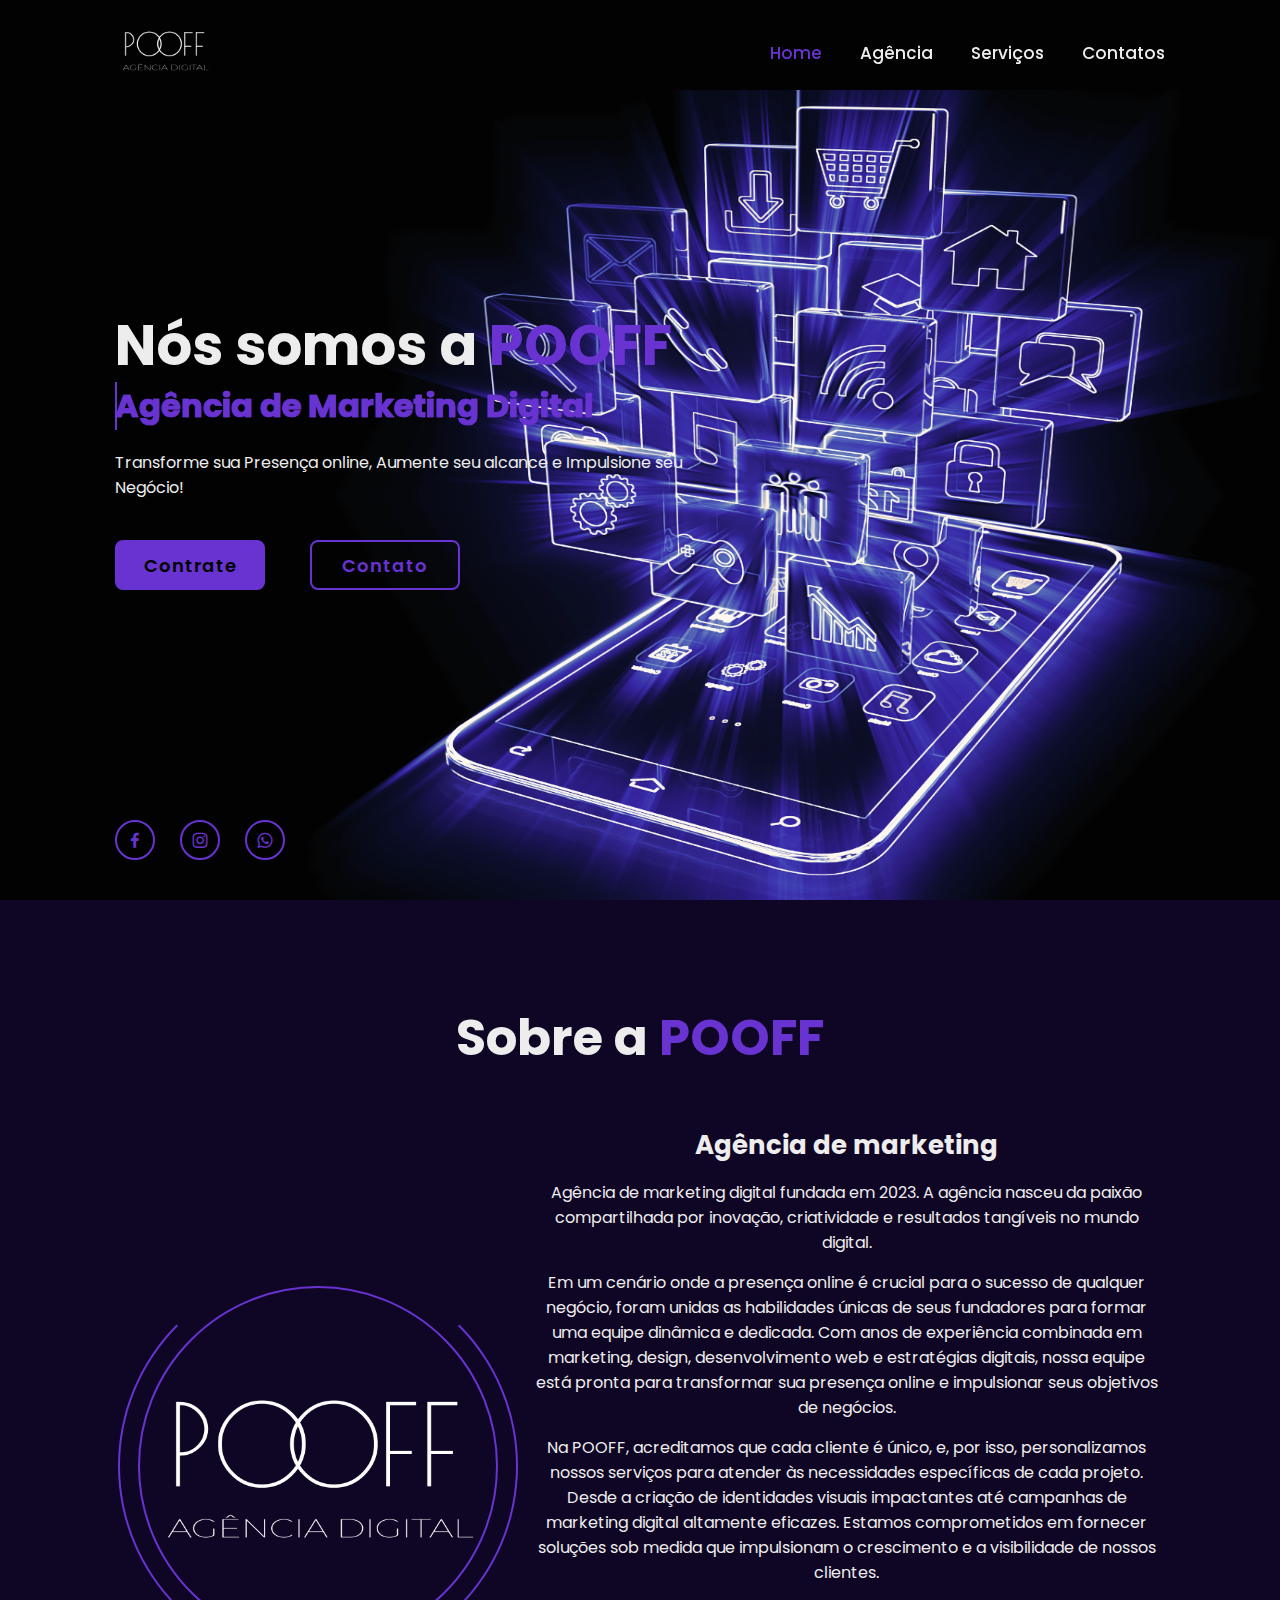
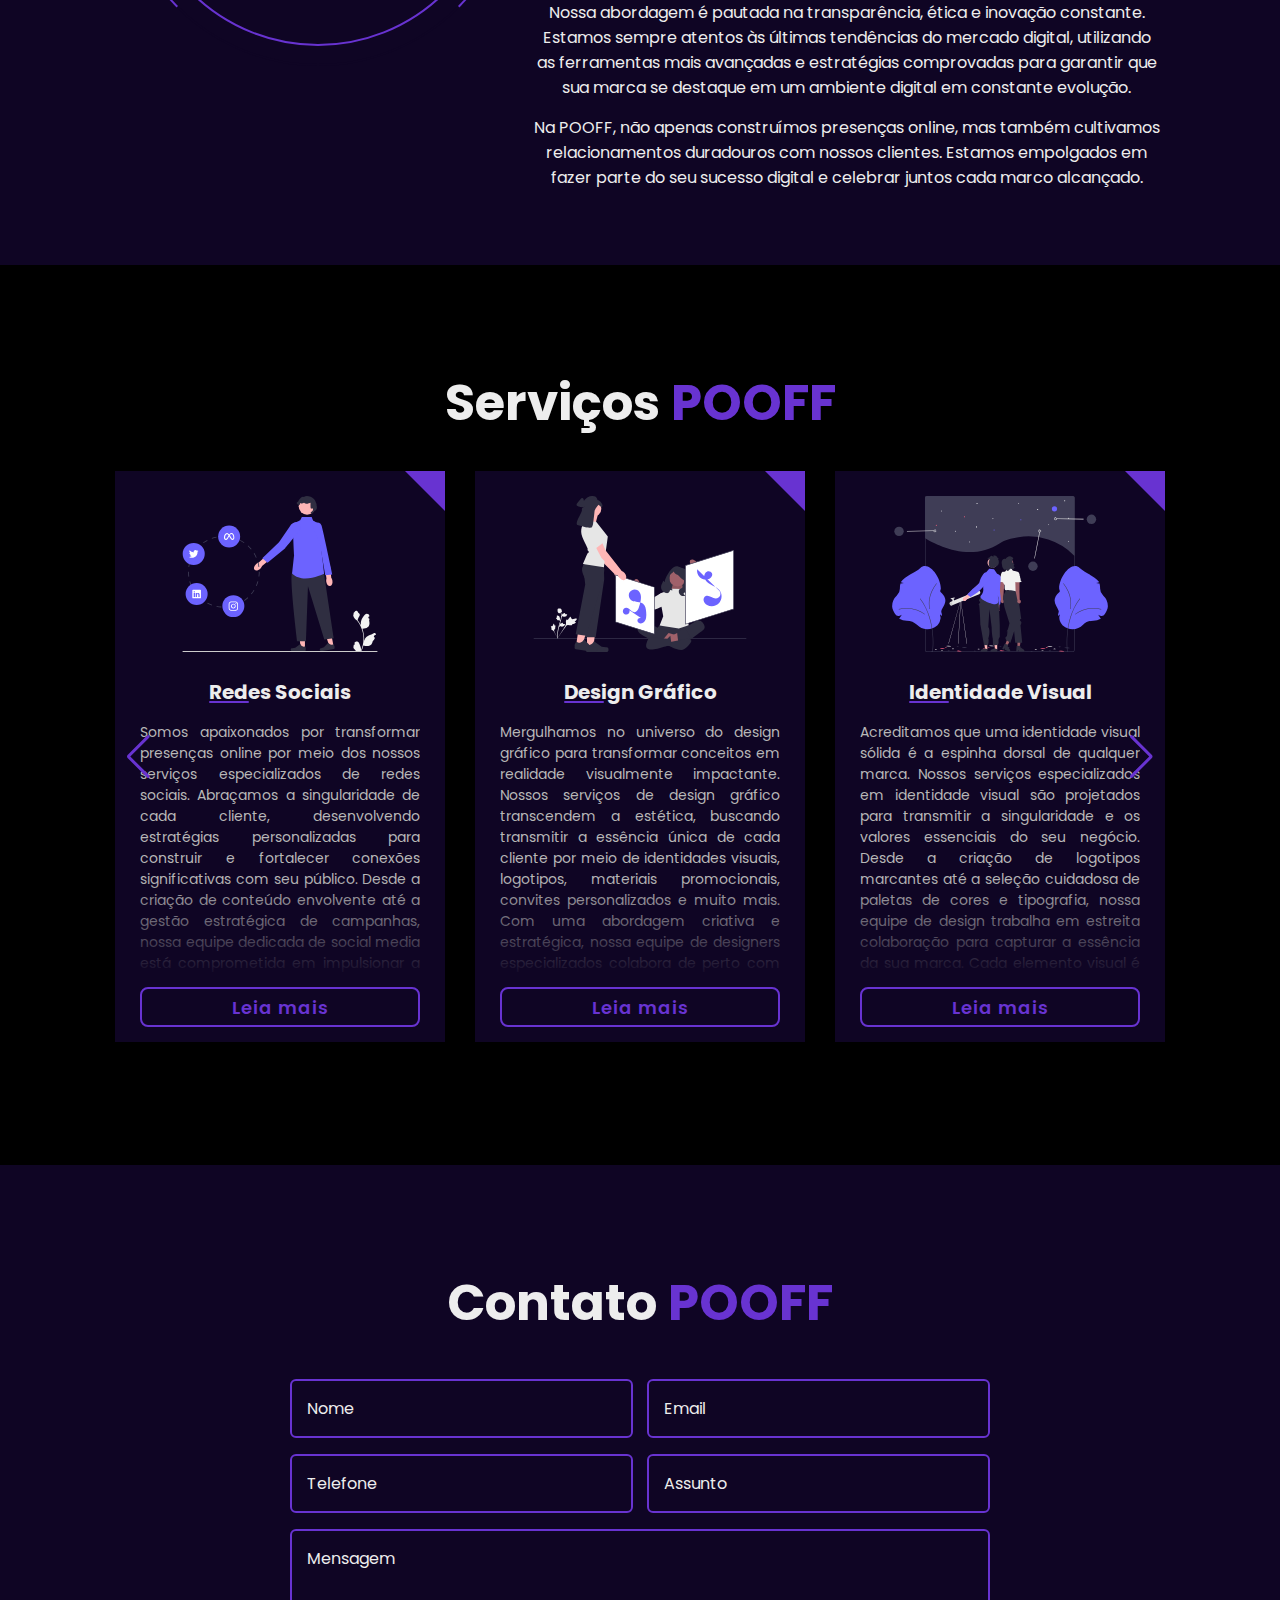
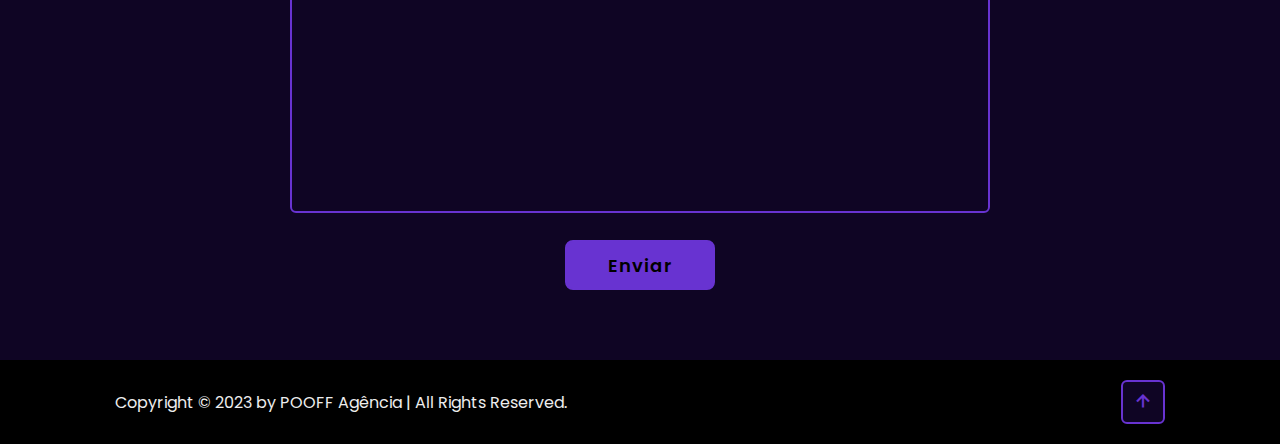
==== index.html @ 5b89021d "alteração do layout da section agencia" ====
<!DOCTYPE html>
<html lang="en">

<head>
    <meta charset="UTF-8">
    <meta name="viewport" content="width=device-width, initial-scale=1.0">
    <meta name="description" content="Agência de Marketing Digital">
    <meta name="keywords"
        content="Marketing, Rede social, Redes sociais, Tráfego pago, Agência, Agência de marketing, Agência de marketing digital, POOFF, POF, Design Gráfico, Identidade Visual, Criação de sites, Sites, Websites, Edição de Vídeos, Cartão de visitas, Convites virtuais">
    <meta name="author" content="Filipe Teodoro">
    <link href="https://agenciapooff.com" rel="canonical">
    <title>POOFF Agência de Marketing Digital</title>

    <!--CSS STYLE-->
    <link rel="stylesheet" href="./css/style.css">
    <link rel="stylesheet" href="./css/card.css">

    <!--ICONS-->
    <link href='https://unpkg.com/boxicons@2.1.4/css/boxicons.min.css' rel='stylesheet'>

    <!--SWIPER CSS-->
    <link rel="stylesheet" href="./css/swiper-bundle.min.css">

</head>

<body>
    <header class="header">
        <a href="#home" class="container-logo">
            <img src="./img/Logo_BRANCA.png" alt="Logo da POOOF" class="logo">
        </a>

        <div class="bx bx-menu" id="menu-icon"></div>

        <nav class="navbar">
            <a href="#home" class="active">Home</a>
            <a href="#agencia">Agência</a>
            <a href="#servicos">Serviços</a>
            <a href="#contato">Contatos</a>
        </nav>
    </header>
    <main>
        <section class="home" id="home">
            <div class="home-image">
                <img src="./img/banner6 (2).png" alt="Tecnologia e globalização">
            </div>

            <div class="home-content">
                <h1>Nós somos a <span>POOFF</span></h1>
                <div class="text-animate">
                    <h3>Agência de Marketing Digital</h3>
                </div>
                <p>
                    Transforme sua Presença online, Aumente seu alcance e Impulsione seu Negócio!
                </p>

                <div class="btn-box">
                    <a href="#servicos" class="btn">Contrate</a>
                    <a href="#contato" class="btn">Contato</a>
                </div>
            </div>

            <div class="home-sci">
                <a href="https://www.facebook.com/pooffagencia/" target="_blank"><i class='bx bxl-facebook'></i></a>
                <a href="https://www.instagram.com/pooffagencia" target="_blank"><i class='bx bxl-instagram'></i></a>
                <a href="https://wa.me/5521993068832" target="_blank"><i class='bx bxl-whatsapp'></i></a>
            </div>

            <div class="home-imgHover home-img"></div>
        </section>

        <section class="about" id="agencia">
            <h2 class="heading">Sobre a <span>POOFF</span></h2>

            <div style="display:flex;justify-content:space-evenly;align-items:center;flex-wrap: wrap;gap: 1rem;">
                <div>
                    <div class="about-img" style="width: 40rem; height: 40rem;">
                        <img src="./img/Logo_BRANCA.png" alt="Agência POOFF">
                        <span class="circle-spin"></span>
                    </div>
                </div>

                <div class="about-content">
                    <h3>Agência de marketing</h3>
                    <p>
                        Agência de marketing digital fundada em 2023. A agência nasceu da paixão compartilhada por
                        inovação,
                        criatividade e resultados tangíveis no mundo digital.
                    </p>
                    <p>
                        Em um cenário onde a presença online é crucial para o sucesso de qualquer negócio, foram unidas
                        as
                        habilidades únicas de seus fundadores para formar uma equipe dinâmica e dedicada. Com anos de
                        experiência combinada em marketing, design, desenvolvimento web e estratégias digitais, nossa
                        equipe
                        está pronta para transformar sua presença online e impulsionar seus objetivos de negócios.
                    </p>
                    <p>
                        Na POOFF, acreditamos que cada cliente é único, e, por isso, personalizamos nossos serviços para
                        atender às necessidades específicas de cada projeto. Desde a criação de identidades visuais
                        impactantes até campanhas de marketing digital altamente eficazes. Estamos comprometidos em
                        fornecer
                        soluções sob medida que impulsionam o crescimento e a visibilidade de nossos clientes.
                    </p>
                    <p>Nossa abordagem é pautada na transparência, ética e inovação constante. Estamos sempre atentos às
                        últimas tendências do mercado digital, utilizando as ferramentas mais avançadas e estratégias
                        comprovadas para garantir que sua marca se destaque em um ambiente digital em constante
                        evolução.
                    </p>
                    <p>
                        Na POOFF, não apenas construímos presenças online, mas também cultivamos relacionamentos
                        duradouros
                        com nossos clientes. Estamos empolgados em fazer parte do seu sucesso digital e celebrar juntos
                        cada
                        marco alcançado.
                    </p>

                    <!-- <div class="btn-box btns">
                    <a href="#" class="btn">Leia mais</a>
                </div> -->
                </div>
            </div>

        </section>

        <section class="services" id="servicos">
            <h2 class="heading">Serviços <span>POOFF</span></h2>

            <div class="content-slider">
                <div class="swiper">
                    <div class="swiper-wrapper">
                        <div class="swiper-slide">
                            <div class="card">
                                <div class="icon-card">
                                    <img src="./img/svg/redes_sociais.svg" alt="Redes Sociais">
                                </div>
                                <div class="content-card">
                                    <h3 class="title-card">Redes Sociais</h3>
                                    <p class="text-card">
                                        Somos apaixonados por transformar presenças online por meio dos nossos serviços
                                        especializados de redes sociais. Abraçamos a singularidade de cada cliente,
                                        desenvolvendo estratégias personalizadas para construir e fortalecer conexões
                                        significativas com seu público. Desde a criação de conteúdo envolvente até a
                                        gestão estratégica de campanhas, nossa equipe dedicada de social media está
                                        comprometida em impulsionar a visibilidade da sua marca. Nosso foco não é apenas
                                        marcar presença, mas criar experiências autênticas que ressoem com sua
                                        audiência. Ao escolher a POOFF, você terá parceiros dedicados a transformar
                                        plataformas de redes sociais em ferramentas poderosas para contar a história
                                        única da sua marca e impulsionar o engajamento online.
                                    </p>
                                </div>
                                <div class="container-button-card">
                                    <button type="button" onclick="modalOpen(this)">Leia mais</button>
                                </div>
                            </div>
                        </div>
                        <div class="swiper-slide">
                            <div class="card">
                                <div class="icon-card">
                                    <img src="./img/svg/design_grafico.svg" alt="Design Gráfico">
                                </div>
                                <div class="content-card">
                                    <h3 class="title-card">Design Gráfico</h3>
                                    <p class="text-card">
                                        Mergulhamos no universo do design gráfico para transformar
                                        conceitos em realidade visualmente impactante. Nossos serviços de design gráfico
                                        transcendem a estética, buscando transmitir a essência única de cada cliente por
                                        meio de identidades visuais, logotipos, materiais promocionais, convites
                                        personalizados e muito mais. Com uma abordagem criativa e estratégica, nossa
                                        equipe de designers especializados colabora de perto com os clientes, garantindo
                                        que cada projeto seja uma expressão autêntica da sua marca. Seja para criar uma
                                        nova identidade ou revitalizar a existente, na POOFF, unimos forma e função para
                                        criar designs que não apenas cativam, mas também contam uma história visual
                                        memorável. Transforme sua visão em realidade com os serviços de design gráfico
                                        da POOFF Agência.
                                    </p>
                                </div>
                                <div class="container-button-card">
                                    <button type="button" onclick="modalOpen(this)">Leia mais</button>
                                </div>
                            </div>
                        </div>
                        <div class="swiper-slide">
                            <div class="card">
                                <div class="icon-card">
                                    <img src="./img/svg/identidade_visual.svg" alt="Identidade Visual">
                                </div>
                                <div class="content-card">
                                    <h3 class="title-card">Identidade Visual</h3>
                                    <p class="text-card">
                                        Acreditamos que uma identidade visual sólida é a espinha dorsal de qualquer
                                        marca. Nossos serviços especializados em identidade visual são projetados para
                                        transmitir a singularidade e os valores essenciais do seu negócio. Desde a
                                        criação de logotipos marcantes até a seleção cuidadosa de paletas de cores e
                                        tipografia, nossa equipe de design trabalha em estreita colaboração para
                                        capturar a essência da sua marca. Cada elemento visual é estrategicamente
                                        concebido para criar uma narrativa coesa e memorável, estabelecendo uma conexão
                                        instantânea com seu público-alvo. Ao escolher a POOFF, você não apenas obtém uma
                                        identidade visual única, mas também um conjunto de elementos visuais que
                                        refletem sua história e diferenciam sua marca no mercado.
                                    </p>
                                </div>
                                <div class="container-button-card">
                                    <button type="button" onclick="modalOpen(this)">Leia mais</button>
                                </div>
                            </div>
                        </div>
                        <div class="swiper-slide">
                            <div class="card">
                                <div class="icon-card">
                                    <img src="./img/svg/trafego_pago_metricas.svg"
                                        alt="Tráfego Pago e análise de métricas">
                                </div>
                                <div class="content-card">
                                    <h3 class="title-card">Tráfego Pago</h3>
                                    <p class="text-card">
                                        Exploramos o mundo do tráfego pago e análise de métricas para impulsionar o
                                        sucesso do seu negócio digital. Com expertise em plataformas como Facebook ADS e
                                        Google ADS, nossas estratégias são desenvolvidas para atrair o público certo,
                                        aumentar a visibilidade e otimizar o retorno sobre o seu investimento.
                                        Acreditamos que além de desenvolver campanhas, é necessário ter uma boa leitura
                                        dos dados, pois eles são a bússola para o sucesso digital, por isso, oferecemos
                                        serviços detalhados de análise de métricas. Monitoramos o desempenho,
                                        identificamos oportunidades de melhoria e ajustamos estratégias. Na POOFF, não
                                        apenas conduzimos campanhas eficazes, mas também as refinamos continuamente para
                                        garantir resultados mensuráveis e impactantes. Maximize sua presença online com
                                        nossos serviços de tráfego pago e análise de métricas
                                    </p>
                                </div>
                                <div class="container-button-card">
                                    <button type="button" onclick="modalOpen(this)">Leia mais</button>
                                </div>
                            </div>
                        </div>
                        <div class="swiper-slide">
                            <div class="card">
                                <div class="icon-card">
                                    <img src="./img/svg/sites.svg" alt="Desenvolvimento e manutenção de Sites">
                                </div>
                                <div class="content-card">
                                    <h3 class="title-card">Criação de sites</h3>
                                    <p class="text-card">
                                        Dedicamos nossa habilidade ao desenvolvimento e manutenção de sites que não
                                        apenas refletem a identidade única de cada cliente, mas também oferecem
                                        experiências digitais excepcionais. Nossa abordagem inovadora e personalizada
                                        assegura que cada site seja construído com base nas necessidades específicas do
                                        negócio, combinando design intuitivo com funcionalidades de última geração. Do
                                        conceito inicial à implementação e além, nosso compromisso com a excelência é
                                        evidente em cada detalhe. Além disso, oferecemos serviços contínuos de
                                        manutenção para garantir que seu site permaneça atualizado, seguro e operando
                                        com eficiência. Na POOFF, transformamos ideias em plataformas digitais
                                        poderosas, impulsionando a presença online de nossos clientes de maneira
                                        impactante e duradoura.
                                    </p>
                                </div>
                                <div class="container-button-card">
                                    <button type="button" onclick="modalOpen(this)">Leia mais</button>
                                </div>
                            </div>
                        </div>
                        <div class="swiper-slide">
                            <div class="card">
                                <div class="icon-card">
                                    <img src="./img/svg/edicao_video.svg" alt="Edição de Vídeos">
                                </div>
                                <div class="content-card">
                                    <h3 class="title-card">Edição de Vídeos</h3>
                                    <p class="text-card">
                                        Acreditamos no poder narrativo dos vídeos para impulsionar a presença online das
                                        marcas. Nossos serviços especializados de edição de vídeos abrangem desde Reels
                                        envolventes até conteúdo dinâmico para YouTube e Shorts vibrantes. Com uma
                                        abordagem que combina criatividade e expertise técnica, nossa equipe de edição
                                        transforma ideias em vídeos cativantes que destacam a autenticidade e a mensagem
                                        única da sua marca. Desde a seleção cuidadosa de trilhas sonoras até cortes
                                        precisos, cada detalhe é refinado para criar uma experiência visual impactante.
                                        Ao escolher a POOFF, você terá parceiros dedicados a transformar sua visão em
                                        uma narrativa visual envolvente. Alcance novos públicos e conte sua história de
                                        maneira única com nossos serviços abrangentes de edição de vídeos.
                                    </p>
                                </div>
                                <div class="container-button-card">
                                    <button type="button" onclick="modalOpen(this)">Leia mais</button>
                                </div>
                            </div>
                        </div>
                        <div class="swiper-slide">
                            <div class="card">
                                <div class="icon-card">
                                    <img src="./img/svg/cartao_visitas.svg" alt="Cartão de visitas">
                                </div>
                                <div class="content-card">
                                    <h3 class="title-card">Cartão de visitas</h3>
                                    <p class="text-card">
                                        Acreditamos que o primeiro contato com sua marca deve ser memorável. Nossos
                                        serviços de design de cartões de visita, sejam eles virtuais ou destinados à
                                        impressão, são cuidadosamente elaborados para transmitir a essência única do seu
                                        negócio. Com uma abordagem que combina criatividade e profissionalismo, criamos
                                        designs que não apenas impressionam visualmente, mas também estabelecem uma
                                        conexão instantânea com seu público-alvo. Seja para um mundo digital em
                                        constante evolução ou para um aperto de mão tradicional, nossos cartões de
                                        visita são a porta de entrada para uma primeira impressão duradoura. Conte com a
                                        POOFF para garantir que sua marca se destaque desde o primeiro encontro, com
                                        cartões de visita que refletem profissionalismo, inovação e autenticidade.
                                        Transforme cada apresentação em uma oportunidade de fazer uma declaração
                                        impactante com nossos serviços de design de cartões de visita.
                                    </p>
                                </div>
                                <div class="container-button-card">
                                    <button type="button" onclick="modalOpen(this)">Leia mais</button>
                                </div>
                            </div>
                        </div>
                        <div class="swiper-slide">
                            <div class="card">
                                <div class="icon-card">
                                    <img src="./img/svg/cartao_vistas.svg" alt="Convites virtuais">
                                </div>
                                <div class="content-card">
                                    <h3 class="title-card">Convites virtuais</h3>
                                    <p class="text-card">
                                        Acreditamos que cada evento merece uma entrada única e memorável. Com nossos
                                        serviços especializados em convites virtuais, oferecemos uma abordagem inovadora
                                        e interativa para tornar seus convites verdadeiramente especiais. Seja para
                                        eventos corporativos, celebrações pessoais ou lançamentos, nossos convites
                                        virtuais são projetados para impressionar. Desde convites interativos que
                                        cativam a atenção que adicionam um toque de elegância, nossa equipe criativa
                                        trabalha para refletir a singularidade de cada ocasião. Ao escolher a POOFF,
                                        você não apenas recebe convites, mas uma experiência personalizada que deixa uma
                                        impressão duradoura.
                                    </p>
                                </div>
                                <div class="container-button-card">
                                    <button type="button" onclick="modalOpen(this)">Leia mais</button>
                                </div>
                            </div>
                        </div>
                    </div>
                    <div class="swiper-button-prev cp"></div>
                    <div class="swiper-button-next cp"></div>
                </div>
            </div>
        </section>

        <section class="contact" id="contato">
            <h2 class="heading">Contato <span>POOFF</span></h2>

            <form action="https://formsubmit.co/a9f70be4320d952bb9ba4e81ccb29368" method="POST">
                <input type="hidden" name="_next" value="https://devteodoro.github.io/POOFF/thanks.html">
                <input type="hidden" name="_captcha" value="false">

                <div class="input-box">
                    <div class="input-field">
                        <input type="text" placeholder="Nome" name="name" id="name" required />
                        <span class="focus"></span>
                    </div>
                    <div class="input-field">
                        <input type="email" placeholder="Email" name="email" id="email" required />
                        <span class="focus"></span>
                    </div>
                </div>

                <div class="input-box">
                    <div class="input-field">
                        <input type="tel" placeholder="Telefone" name="telephone" id="telephone" required />
                        <span class="focus"></span>
                    </div>
                    <div class="input-field">
                        <input type="text" placeholder="Assunto" name="subject" id="subject" required />
                        <span class="focus"></span>
                    </div>
                </div>

                <div class="textarea-field">
                    <textarea name="message" id="message" cols="30" rows="10" placeholder="Mensagem"
                        required></textarea>
                    <span class="focus"></span>
                </div>

                <div class="btn-box btns">
                    <button type="submit" class="btn">Enviar</button>
                </div>
            </form>

        </section>
    </main>
    <footer class="footer">
        <div class="footer-text">
            <p>Copyright &copy; 2023 by POOFF Agência | All Rights Reserved.</p>
        </div>

        <div class="footer-iconTop">
            <a href="#home"><i class='bx bx-up-arrow-alt'></i></a>
        </div>
    </footer>

    <dialog class="dialog_modal">
        <div class="conteiner_card_modal">
            <div class="card active" style="width: 40%;">
                <button type="button" onclick="modalClose()" class="btn_close_modal">X</button>
                <div class="icon-card">
                    <img src="#">
                </div>
                <div class="content-card">
                    <h3 class="title-card" id="modal_titel_card"></h3>
                    <p class="text-card" id="modal_text_card"></p>
                </div>
            </div>
        </div>
    </dialog>

    <script src="./js/swiper-bundle.min.js"></script>
    <!--JAVASCRIPT-->
    <script src="./js/slide.js"></script>
    <script src="./js/script.js"></script>
</body>

</html>
---- css/style.css ----
@import url('https://fonts.googleapis.com/css2?family=Inter:wght@200;300;400;500&family=Poppins:wght@100;200;300;400;500;600;800;900&display=swap');

*{
    margin:0;
    padding: 0;
    box-sizing: border-box;
    text-decoration: none;
    border: none;
    outline: none;
    scroll-behavior: smooth;
    font-family: 'Poppins', sans-serif;
}

:root{
    --black:#000;
    --white:#fff;
    --purple:#6833D1;
    --light-purple:#8C52FF;
    --dark-purple:#3D2966;
    --text-color: #ededed;
    --second-color:#0f0524;
    --banner-color:#020202;
}

html {
    font-size: 62.5%;
    overflow-x: hidden;
}

body {
    background: var(--black);
    color: var(--text-color);
}

.header {
    position: fixed;
    top:0;
    left: 0;
    width: 100%;
    padding: 0 9%;
    background: transparent;
    display: flex;
    justify-content: space-between;
    align-items: center;
    z-index: 100;
    transition: .3s;
}

.header.sticky {
    background: var(--black);
    opacity: .6;
}


.logo{
    width: 10rem;
    height: 10rem;
}

.navbar a {
    font-size: 1.7rem;
    color: var(--text-color);
    font-weight: 500;
    margin-left: 3.5rem;
    transition: 1s;
}

.navbar a:hover, 
.navbar a.active {
    color: var(--purple);
}

#menu-icon{
    font-size: 3.6rem;
    color: var(--text-color);
    cursor: pointer;
    display: none;
}

section {
    min-height: 100vh;
    padding: 10rem 9% 2rem;
}

.home {
    display: flex;
    align-items: center;
    padding: 0 9%;
    background-color: var(--banner-color);
    /* background: url('../img/banner6.png') no-repeat;
    background-size: cover;
    background-position: right; */
}

.home-image {
    position: absolute;
    top:10%;
    right: 0;
    width: 100rem;
    height: 100vh;
    opacity: 1;
    transition: opacity .5s linear;
}

.home-image img {
    width: 100%;
    height: 90%;
}

.home-content {
    max-width: 60rem;
    z-index: 99;
}

.home-content h1 {
    font-size: 5.6rem;
    font-weight: 700;
    line-height: 1.3;
}

.home-content h1 span {
    color: var(--purple);
}

.home-content .text-animate{
    position: relative;
    width: 50rem;
}

.home-content .text-animate h3{
    font-size: 3.2rem;
    font-weight: 700;
    color: transparent;
    -webkit-text-stroke: .7px var(--purple);
    background-image: linear-gradient(var(--purple), var(--purple));
    background-repeat: no-repeat;
    -webkit-background-clip: text;
     background-clip: text; 
    background-position: 0 0;
    animation: homeBgText 6s linear infinite;
    animation-delay: 1s;
    animation-fill-mode: forwards;
    -webkit-animation-fill-mode: forwards;
}

.home-content .text-animate h3::before {
    content: '';
    position: absolute;
    top: 0;
    left: 0;
    width: 0;
    height: 100%;
    border-right: 2px solid var(--purple);
    z-index: -1;
    animation: homeCursorText 6s linear infinite;
    animation-delay: 1s;
    animation-fill-mode: forwards;
    -webkit-animation-fill-mode: forwards;
}

.home-content p {
    font-size: 1.6rem;
    margin: 2rem 0 4rem;
}

.btn-box {
    position: relative;
    display: flex;
    justify-content: space-between;
    width: 34.5rem;
    height: 5rem;
}

.btn-box .btn {
    position: relative;
    display: inline-flex;
    justify-content: center;
    align-items: center;
    width: 15rem;
    height: 100%;
    background: var(--purple);
    border: .2rem solid var(--purple);
    border-radius: .8rem;
    font-size: 1.8rem;
    font-weight: 600;
    letter-spacing: .1rem;
    color: var(--black);
    z-index: 1;
    overflow: hidden;
    transition: .5s;
}

.btn-box .btn:hover {
    color:var(--purple)
}

.btn-box .btn:nth-child(2) {
    background: transparent;
    color: var(--purple);
}

.btn-box .btn:nth-child(2):hover {
    color: var(--black);
}

.btn-box .btn:nth-child(2)::before {
    background-color: var(--light-purple);
}

.btn-box .btn::before {
    content: '';
    position: absolute;
    top: 0;
    left: 0;
    width: 0;
    height: 100%;
    background: var(--light-purple);
    z-index: -1;
    transition: .5s;
}

.btn-box .btn:hover::before {
    width: 100%;
}

.home-sci {
    position:absolute;
    bottom: 4rem;
    width: 170px;
    display: flex;
    justify-content: space-between;
}

.home-sci a {
    position: relative;
    display: inline-flex;
    justify-content: center;
    align-items: center;
    width: 40px;
    height: 40px;
    background: transparent;
    border: .2rem solid var(--purple);
    border-radius: 50%;
    font-size: 20px;
    color: var(--purple);
    z-index: 1;
    overflow: hidden;
    transition: .5s;
}

.home-sci a:hover {
    color: var(--black);
}

.home-sci a::before {
    content: '';
    position: absolute;
    top: 0;
    left: 0;
    width: 0;
    height: 100%;
    background: var(--light-purple);
    z-index: -1;
    transition: .5s;
}

.home-sci a:hover::before {
    width: 100%;
}

.home-imgHover {
    position: absolute;
    top: 0;
    right: 0;
    width: 100%;
    height: 100%;
    background: transparent;
    transition: 3s;
}

.home-imgHover:hover {
    background: var(--black);
    opacity: .1;
}

/* SECTION ABOUT */
.about {
    display: flex;
    justify-content: center;
    align-items: center;
    flex-direction: column;
    gap: 2rem;
    background: var(--second-color);
    padding-bottom: 6rem;
}

.heading {
    font-size: 5rem;
    margin-bottom: 3rem;
    text-align: center;
}

.heading span {
    color: var(--purple);
}

.about-img {
    position: relative;
    width: 25rem;
    height: 25rem;
    border-radius: 50%;
    display: flex;
    justify-content: center;
    align-items: center;
}

.about-img img {
    width: 90%;
    border-radius: 50%;
    border: .2rem solid var(--purple);
}


.about-img .circle-spin {
    position: absolute;
    top:50%;
    left: 50%;
    transform: translate(-50%, -50%) rotate(0);
    width: 100%;
    height: 100%;
    border-radius: 50%;
    border-top: .2rem solid var(--second-color);
    border-bottom: .2rem solid var(--second-color);
    border-left: .2rem solid var(--purple);
    border-right: .2rem solid var(--purple);
    animation: aboutSpinner 8s linear infinite;
}

.about-content {
    width: 60%;
    text-align: center;
}

.about-content h3 {
    font-size: 2.6rem;
}

.about-content p {
    font-size: 1.6rem;
    margin: 1.5rem 0 1.5rem;
}

.btn-box.btns {
    display: inline-block;
    width: 15rem;
}

.btn-box.btns a::before {
    background: var(--light-purple);
}
/* SECTION ABOUT */

/* SECTION SERVIÇOS */
.content-slider {
    width: 100%;
}

.swiper {
    width: 100%;
    height: 100%;
}
/* SECTION SERVIÇOS */

.contact {
    min-height: auto;
    padding-bottom: 7rem;
    background: var(--second-color);
}

.contact form {
    max-width: 70rem;
    margin: 0 auto;
    text-align: center;
}

.contact form .input-box {
    position: relative;
    display: flex;
    justify-content: space-between;
    flex-wrap: wrap;
}

.contact form .input-box .input-field {
    position: relative;
    width: 49%;
    margin: .8rem 0;
}

.contact form .input-box .input-field input,
.contact form .textarea-field textarea {
    width: 100%;
    height: 100%;
    padding: 1.5rem;
    font-size: 1.6rem;
    color: var(--text-color);
    background: transparent;
    border-radius: .6rem;
    border: .2rem solid var(--purple);
}

.contact form .input-box .input-field input::placeholder,
.contact form .textarea-field textarea::placeholder {
    color: var(--text-color);
}

/* .contact form .focus {
    position: absolute;
    top:0;
    left: 0;
    width: 0%;
    height: 100%;
    background: var(--light-purple);
    opacity: .8;
    border-radius: .6rem;
    z-index: -1;
    transition: .5s;
}

.contact form .input-box .input-field input:focus~.focus,
.contact form .input-box .input-field input:valid~.focus,
.contact form .textarea-field textarea:focus~.focus,
.contact form .textarea-field textarea:valid~.focus {
    width: 100%;
} */

.contact form .textarea-field {
    position: relative;
    margin: .8rem 0 2.7rem;
    display: flex;
}

.contact form .textarea-field textarea {
    resize: none;
}

.contact form .btn-box.btns .btn {
    cursor: pointer;
}


.footer {
    display: flex;
    justify-content: space-between;
    align-items: center;
    flex-wrap: wrap;
    padding: 2rem 9%;
}

.footer-text p {
    font-size: 1.6rem;
}

.footer-iconTop a {
    position: relative;
    display: inline-flex;
    justify-content: center;
    align-items: center;
    padding: .8rem;
    background-color: var(--second-color);
    border: .2rem solid var(--purple);
    border-radius: .6rem;
    z-index: 10;
}

.footer-iconTop a::before {
    content: '';
    position: absolute;
    top: 0;
    left: 0;
    width: 0;
    height: 100%;
    background: var(--purple);
    z-index: 8;
    transition: .5s;
}

.footer-iconTop a:hover::before {
    width: 100%;
}


.footer .footer-iconTop a i {
    font-size: 2.4rem;
    color: var(--purple);
    transition: .5s;
    z-index: 10;
}

.footer .footer-iconTop a:hover i {
    color: var(--black);
}


/* BREAKPOINTS */
@media (max-width:1200px){
    html {
        font-size: 55%;
    }

    .home-image {
        opacity: 0;
        pointer-events: none;
    }
}


@media (max-width:991px){
    .header {
        padding: 0 4%;
    }

    section {
        padding: 10rem 4% 2rem;
    }

    .home {
        padding: 0 4%;
    }

    .footer {
        padding: 2rem 4%;
    }
}


@media (max-width:768px){
    /*.header {
        padding: 0 4%;
    }*/

    #menu-icon {
        display: block;
    }

    .navbar {
        position: absolute;
        top: 100%;
        left: -100%;
        width: 100%;
        padding: 1rem 4%;
        background: var(--second-color);
        box-shadow: 0 .5rem 1rem rgba(0,0,0, .2);
        transition: .25s ease;
        transition-delay: .25s;
    }

    .navbar.active {
        left: 0;
        transition-delay: 0s;
    }

    /*.navbar .active-nav {
        position: absolute;
        top: 0;
        left: -100%;
        width: 100%;
        height: 100%;
        background: yellowgreen;
        border-top: .1rem solid rgba(0,0,0, .2);
        z-index: -1;
        transition: .25s ease;
        transition-delay: .25s;
    }

    .navbar.active .active-nav {
        left: 0;
        transition-delay: .25s;
    }*/

    .navbar a {
        display: block;
        font-size: 2rem;
        margin: 3rem 0;
        transform: translateX(-20rem);
        transition: .25s ease;
        transition-delay: .25s;
    }

    .navbar.active a {
        transform: translateX(0);
        transition-delay: .25s;
    }

    .home-imgHover {
        pointer-events: none;
    }
}



@media (max-width:520px){
    html {
        font-size: 50%;
    }

    .home-content h1 {
        display: flex;
        flex-direction: column;
    }

    .home-content p {
        width: 50rem;
    }

    .home-sci {
        width: 160px;
    }

    .home-sci a {
        width: 38px;
        height: 38px;
    }
}

@media (max-width:462px){
    .home-content h1 {
        font-size: 5.2rem;
    }

    .text-animate {
        width: 40rem;
    }

    .text-animate h3 {
        font-size: 2.2rem!important;
        display: flex;
        flex-direction: column;
        word-break: break-all;
    }

    .home-content p {
        width: 40rem;
    }

    .contact form .input-box .input-field {
        width: 100%;
    }

    .footer {
        flex-direction: column-reverse;
    }

    .footer p {
        margin-top: 2rem;
        text-align: center;
    }
}


@media (max-width:371px) {
    .home {
        justify-content: center;
    }

    .home-content {
        display: flex;
        max-width: 100%;
        align-items: center;
        flex-direction: column;
        text-align: center;
    }

    .home-content h1 {
        font-size: 5rem;
    }
}



/* KEYFRAMES ANIMATION */
@keyframes homeBgText {
    0%,10%,100% {
        background-position: -50rem 0;
    } 

    65%,85% {
        background-position: 0 0;
    } 
}


@keyframes homeCursorText {

    0%,10%,100% {
        width: 0;
    }

    65%,78%,85% {
        width: 100%;
        opacity: 1;
    }

    75%,81% {
        opacity: 0;
    }
}

@keyframes aboutSpinner {
    100% {
        transform: translate(-50%, -50%) rotate(360deg);
    }
}


.dialog_modal {
    border:none;
    background: transparent;
    width: 100%;
    height: 100vh;
    transition: .5s;
}

.dialog_modal::backdrop {
    background-color: rgb(0 0 0 / .7);
}

.dialog_modal .card {
    -webkit-box-shadow: 0px 0px 24px 5px rgba(140, 82, 255, 1);
    -moz-box-shadow: 0px 0px 24px 5px rgba(140, 82, 255, 1);
    box-shadow: 0px 0px 24px 5px rgba(140, 82, 255, 1);
}

.conteiner_card_modal {
    margin: 0;
    padding: 0;
    width: 100%;
    height: 100%;
    display: flex;
    justify-content: center;
    align-items: center;
}

.conteiner_card_modal .title-card {
    color: #b7b7b7;
}

.conteiner_card_modal .btn_close_modal {
    position: absolute;
    top:-15px;
    right:-15px;
    width: 30px;
    height: 30px;
    border-radius: 50%;
    border:0;
    background-color: var(--purple);
    color: #b7b7b7;
    font-size: 20px;
    cursor: pointer;
    transition: .5s all;
}

.conteiner_card_modal .btn_close_modal:hover {
    background-color: var(--light-purple);
    color: var(--black);
}
---- css/card.css ----
:root{
    --black:#000;
    --white:#fff;
    --purple:#6833D1;
    --light-purple:#8C52FF;
    --dark-purple:#3D2966;
    --text-color: #ededed;
    --second-color:#0f0524;
}

.cp span {
    color: var(--purple) !important;
}

.cp::after {
    color: var(--purple);
}

.card {
    display:flex;
    flex-direction: column;
    justify-content: center;
    padding: 25px;
    background-color: var(--second-color);
    text-align: justify;
    /*box-shadow: 10px 10px 10px rgba(255, 253, 253, 0.116);*/
    position: relative;
}

.card::before {
    content: '';
    position: absolute;
    top: 0;
    right: 0;
    border: 20px solid transparent;
    border-top: 20px solid var(--purple);
    border-right: 20px solid var(--purple);
}

.icon-card {
    margin-bottom: 20px;
}

.icon-card img {
    width: 100%;
    height: 15.625rem;
}

.content-card {
    height: 30rem;
    overflow: hidden;
    position: relative;
}

.content-card::before {
    content: '';
    position: absolute;
    bottom: 0;
    width: 100%;
    height: 100px;
    background: linear-gradient(transparent, var(--second-color));
}

.content-card h3 {
    text-align: center;
    margin-bottom: 15px;
    font-size: 20px;
    position: relative;
}

.content-card h3::before {
    content: '';
    position: absolute;
    height: 2px;
    width: 40px;
    background-color: var(--purple);
    bottom: 4px;
    border-radius: 100px;
}

.content-card p {
    color: #b7b7b7;
    font-size: 1.4rem;
}

.container-button-card {
    display: flex;
    justify-content: center;
    width: 100%;
    height: 4rem;
}

.container-button-card button {
    display: flex;
    justify-content: center;
    align-items: center;
    width: 100%;
    height: 100%;
    background: transparent;
    color: var(--purple);
    border: .2rem solid var(--purple);
    font-size: 1.8rem;
    font-weight: 600;
    letter-spacing: .1rem;
    z-index: 1;
    transition: .5s;
    position: relative;
    border-radius: 0.8rem;
    margin-top: 1rem;
}

.container-button-card button::before {
    content: '';
    position: absolute;
    top: 0;
    left: 0;
    width: 0;
    height: 100%;
    background-color: var(--purple);
    z-index: -1;
    transition: .5s;
}

.container-button-card button:hover {
    color: var(--black);
}

.container-button-card button:hover::before {
    width: 100%;
}

.card.active .content-card {
    height: auto;
}

.card.active .content-card::before {
    visibility: hidden;
}
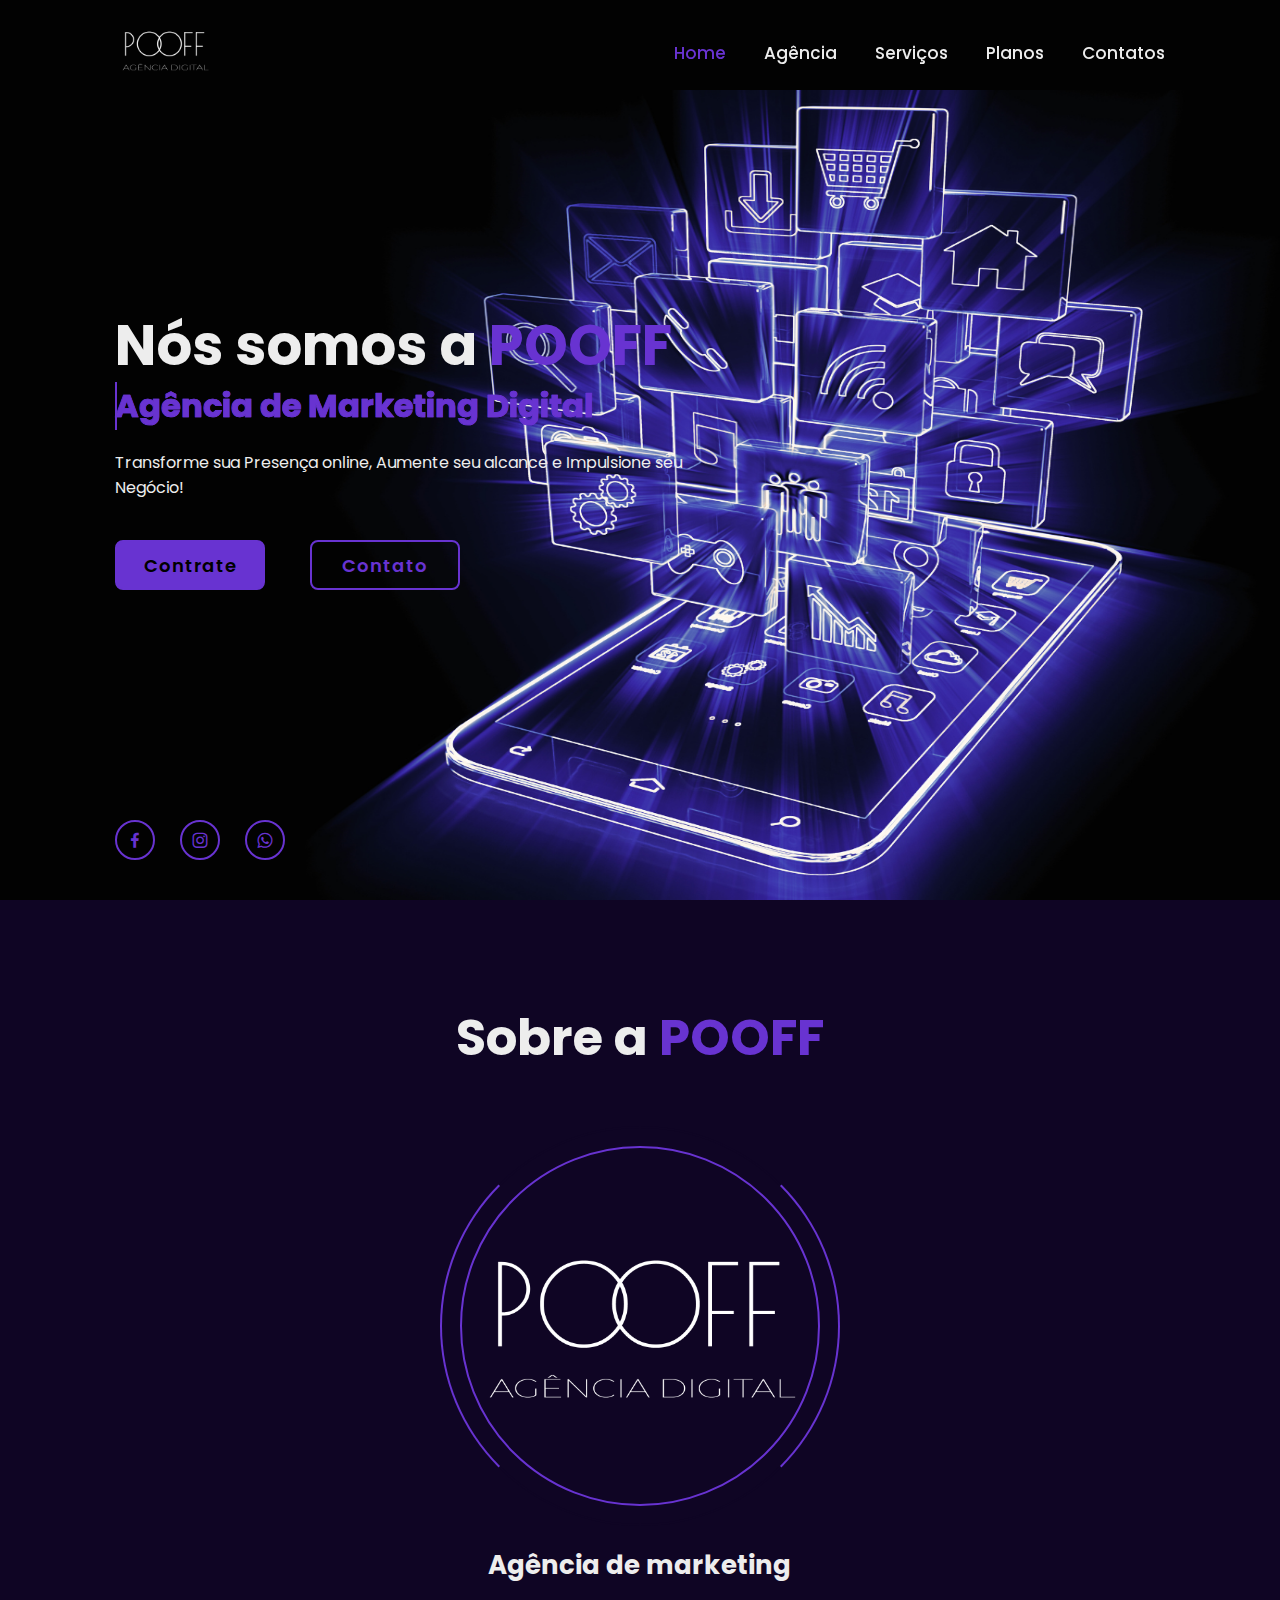
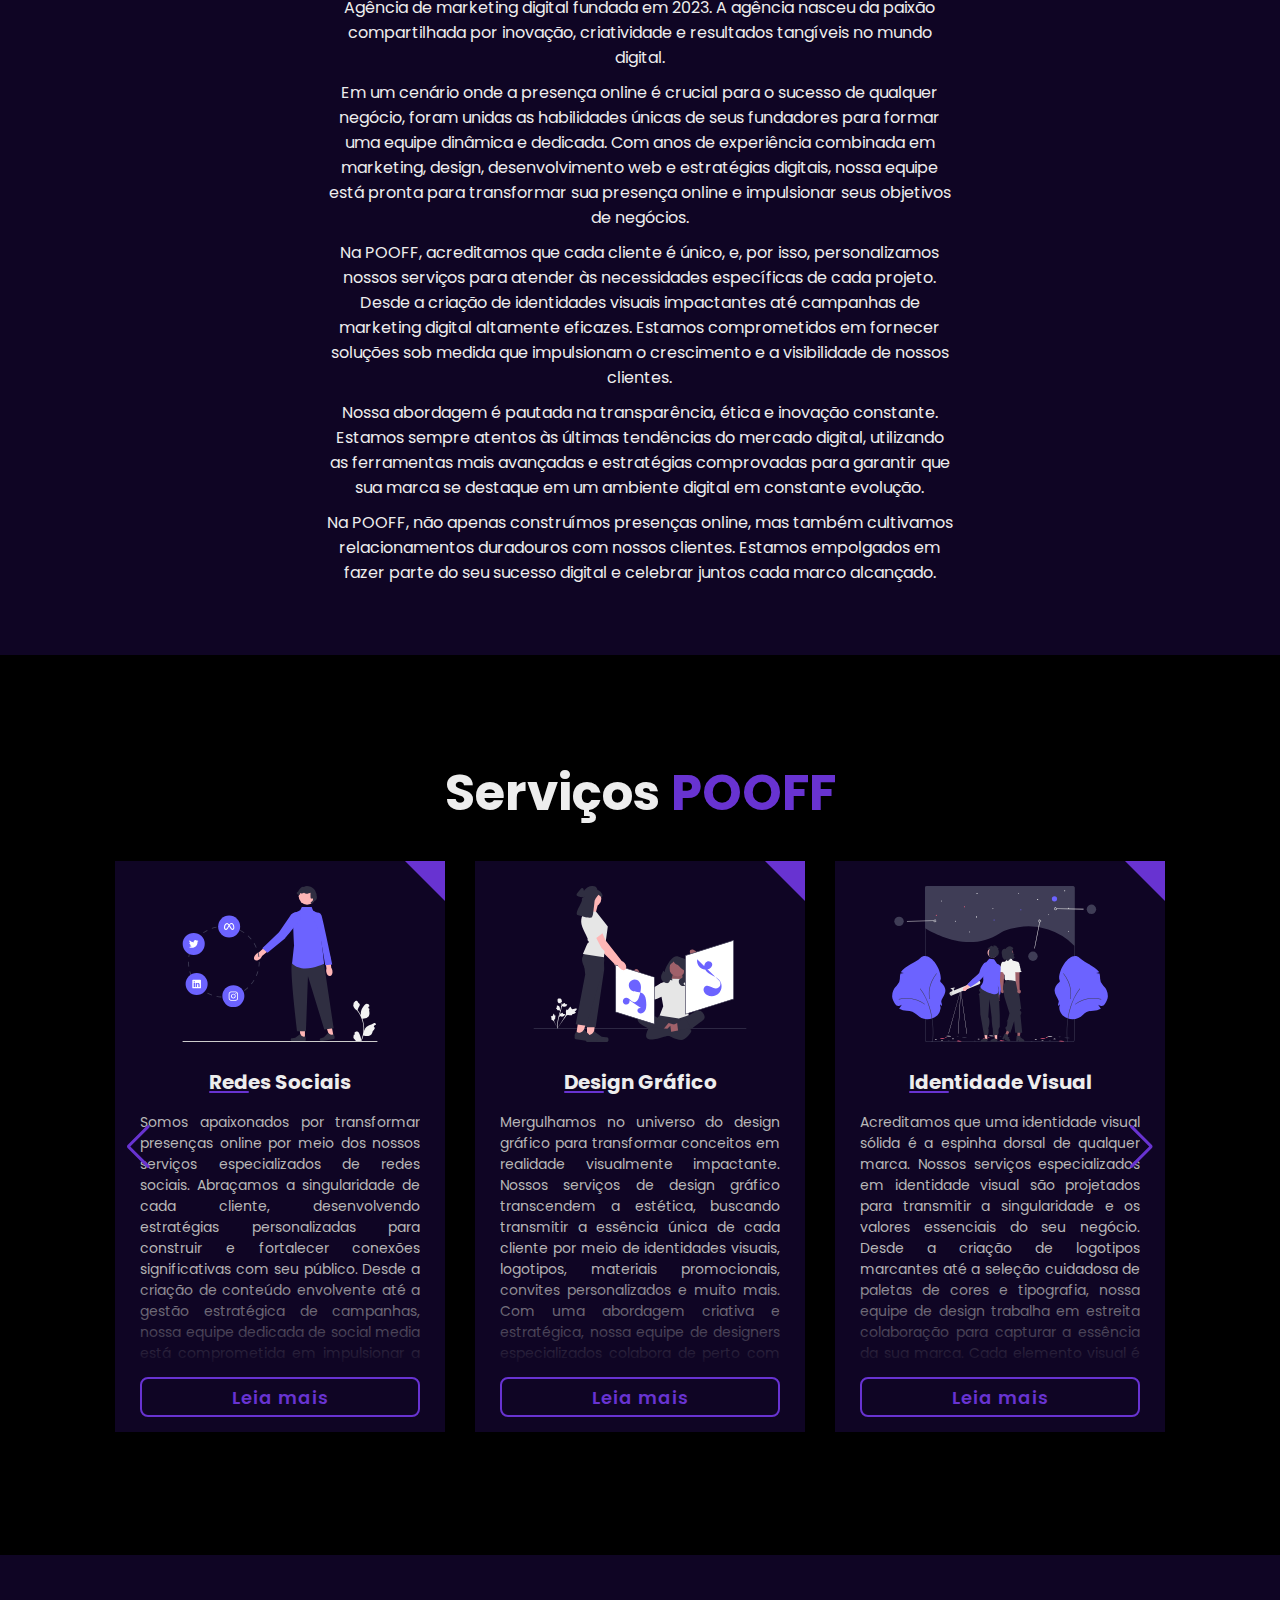
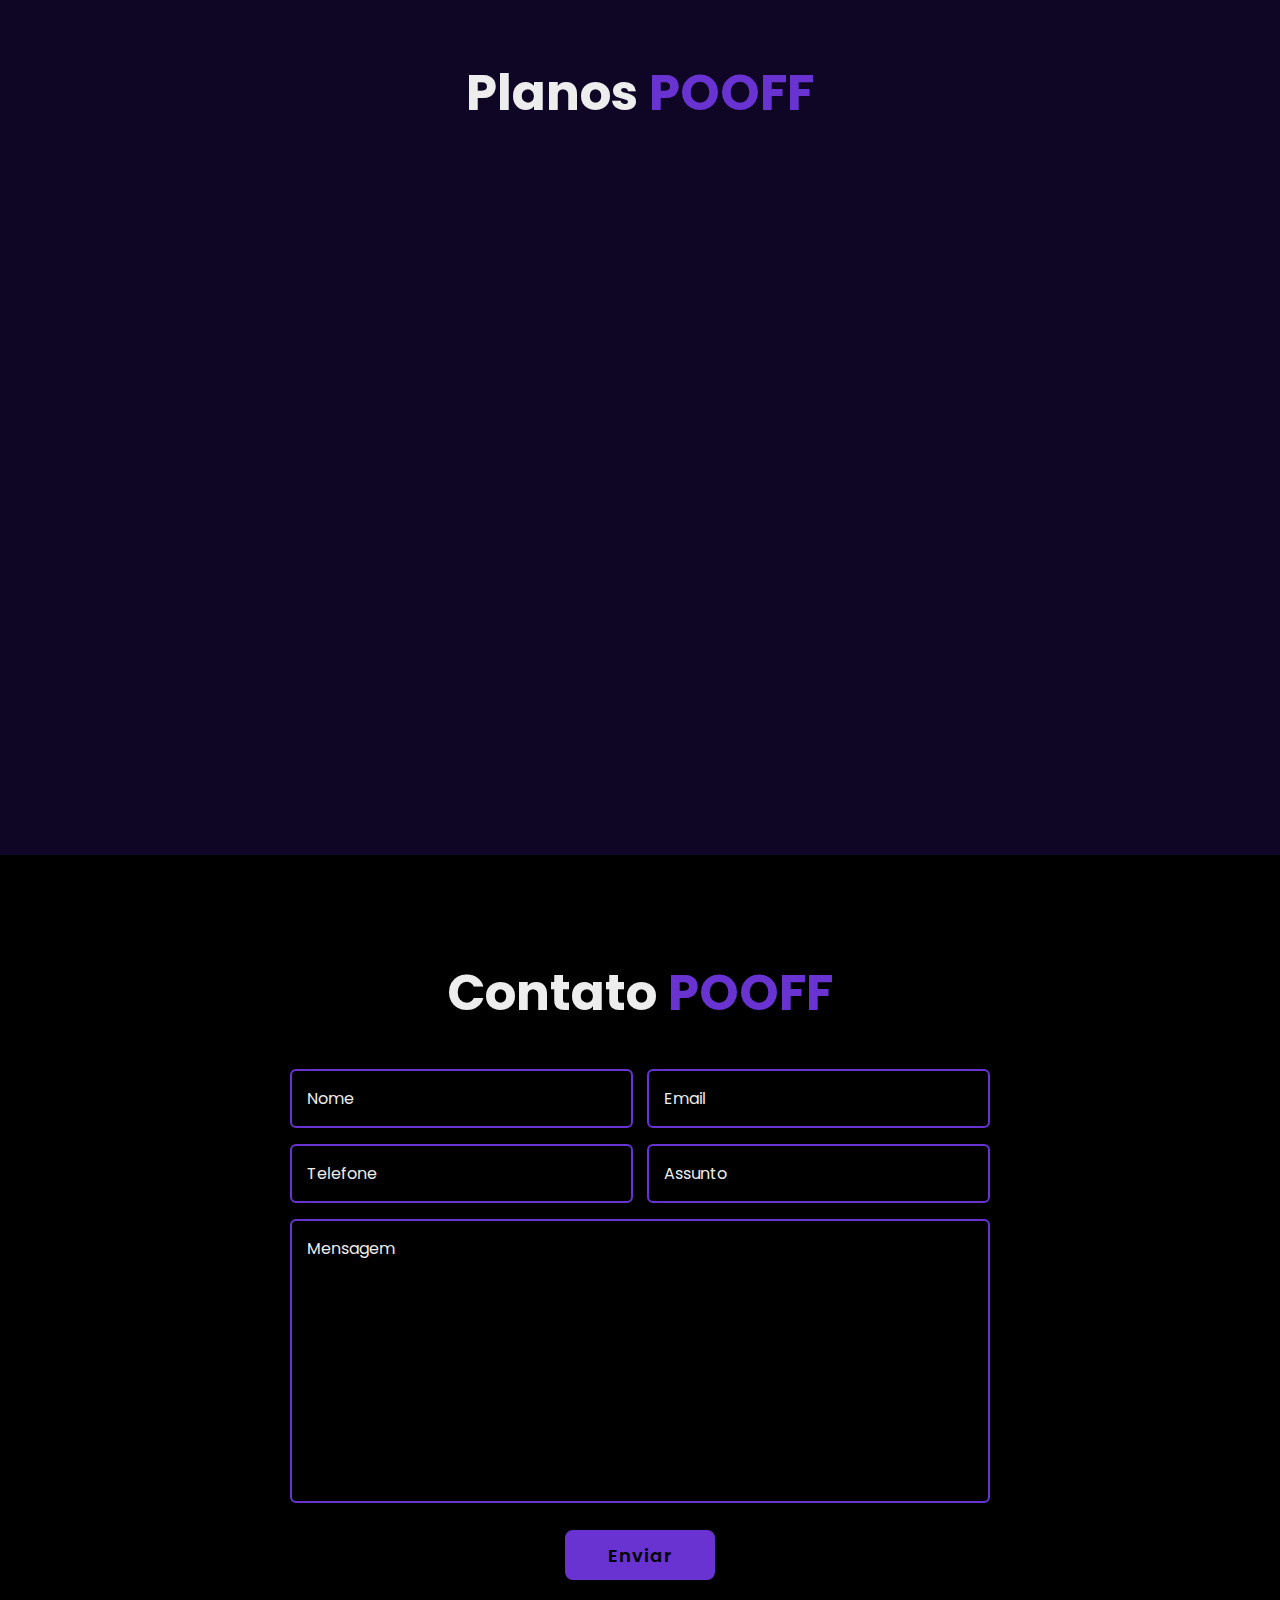
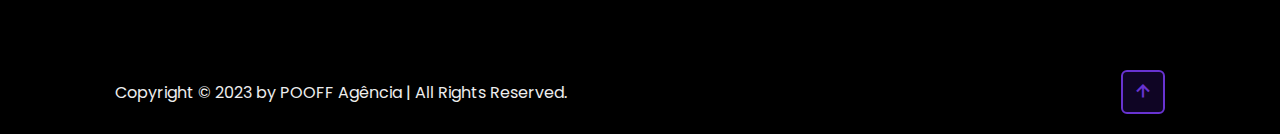
==== commit 452d5cc7: "ajustes de layout" ====
--- a/index.html
+++ b/index.html
@@ -35,6 +35,7 @@
             <a href="#home" class="active">Home</a>
             <a href="#agencia">Agência</a>
             <a href="#servicos">Serviços</a>
+            <a href="#planos">Planos</a>
             <a href="#contato">Contatos</a>
         </nav>
     </header>
@@ -71,7 +72,7 @@
         <section class="about" id="agencia">
             <h2 class="heading">Sobre a <span>POOFF</span></h2>
 
-            <div style="display:flex;justify-content:space-evenly;align-items:center;flex-wrap: wrap;gap: 1rem;">
+            <div style="display:flex;justify-content:space-evenly;align-items:center;flex-wrap: wrap;gap: 2rem;">
                 <div>
                     <div class="about-img" style="width: 40rem; height: 40rem;">
                         <img src="./img/Logo_BRANCA.png" alt="Agência POOFF">
@@ -340,6 +341,14 @@
             </div>
         </section>
 
+        <section class="plans" id="planos">
+            <h2 class="heading">Planos <span>POOFF</span></h2>
+
+            <div class="plainContainer">
+
+            </div>
+        </section>
+
         <section class="contact" id="contato">
             <h2 class="heading">Contato <span>POOFF</span></h2>
 
--- a/css/style.css
+++ b/css/style.css
@@ -191,7 +191,8 @@
 }
 
 .btn-box .btn:hover {
-    color:var(--purple)
+    /* color: var(--purple); */
+    color: var(--purple);
 }
 
 .btn-box .btn:nth-child(2) {
@@ -204,7 +205,7 @@
 }
 
 .btn-box .btn:nth-child(2)::before {
-    background-color: var(--light-purple);
+     background-color: var(--purple); 
 }
 
 .btn-box .btn::before {
@@ -214,7 +215,7 @@
     left: 0;
     width: 0;
     height: 100%;
-    background: var(--light-purple);
+    background: var(--black);
     z-index: -1;
     transition: .5s;
 }
@@ -342,12 +343,14 @@
 }
 
 .about-content h3 {
+    color: var(--text-color);
     font-size: 2.6rem;
 }
 
 .about-content p {
+    color: var(--text-color);
     font-size: 1.6rem;
-    margin: 1.5rem 0 1.5rem;
+    margin: 1rem 0 1rem;
 }
 
 .btn-box.btns {
@@ -371,10 +374,19 @@
 }
 /* SECTION SERVIÇOS */
 
+/* SECTION PLANOS */
+
+.plans {
+    background-color: var(--second-color);
+}
+
+
+/* SECTION PLANOS */
+
+/* SECTION CONTATOS */
 .contact {
     min-height: auto;
     padding-bottom: 7rem;
-    background: var(--second-color);
 }
 
 .contact form {
@@ -413,13 +425,13 @@
     color: var(--text-color);
 }
 
-/* .contact form .focus {
+.contact form .focus {
     position: absolute;
     top:0;
     left: 0;
     width: 0%;
     height: 100%;
-    background: var(--light-purple);
+    background-color: var(--second-color);
     opacity: .8;
     border-radius: .6rem;
     z-index: -1;
@@ -431,7 +443,7 @@
 .contact form .textarea-field textarea:focus~.focus,
 .contact form .textarea-field textarea:valid~.focus {
     width: 100%;
-} */
+} 
 
 .contact form .textarea-field {
     position: relative;
@@ -446,6 +458,8 @@
 .contact form .btn-box.btns .btn {
     cursor: pointer;
 }
+
+/* SECTION CONTATOS */
 
 
 .footer {
--- a/css/card.css
+++ b/css/card.css
@@ -107,6 +107,7 @@
     position: relative;
     border-radius: 0.8rem;
     margin-top: 1rem;
+    cursor:pointer;
 }
 
 .container-button-card button::before {
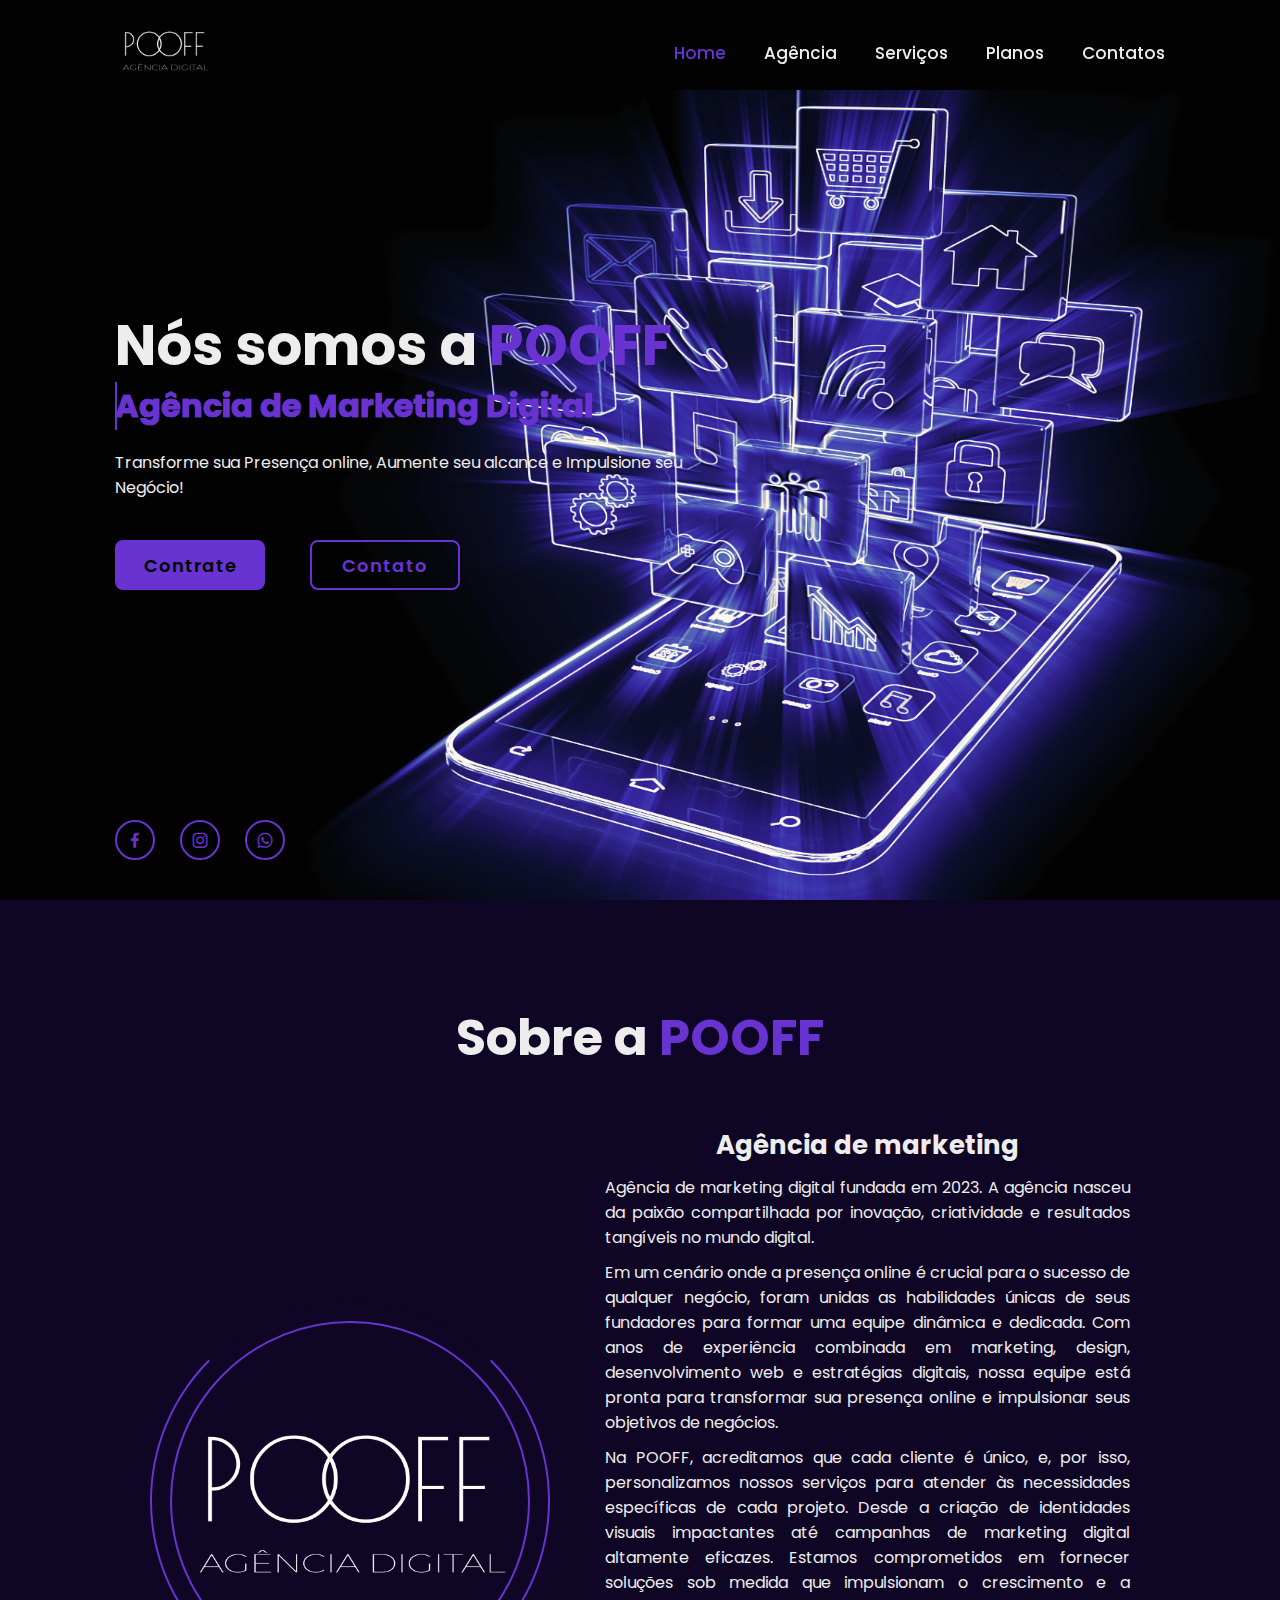
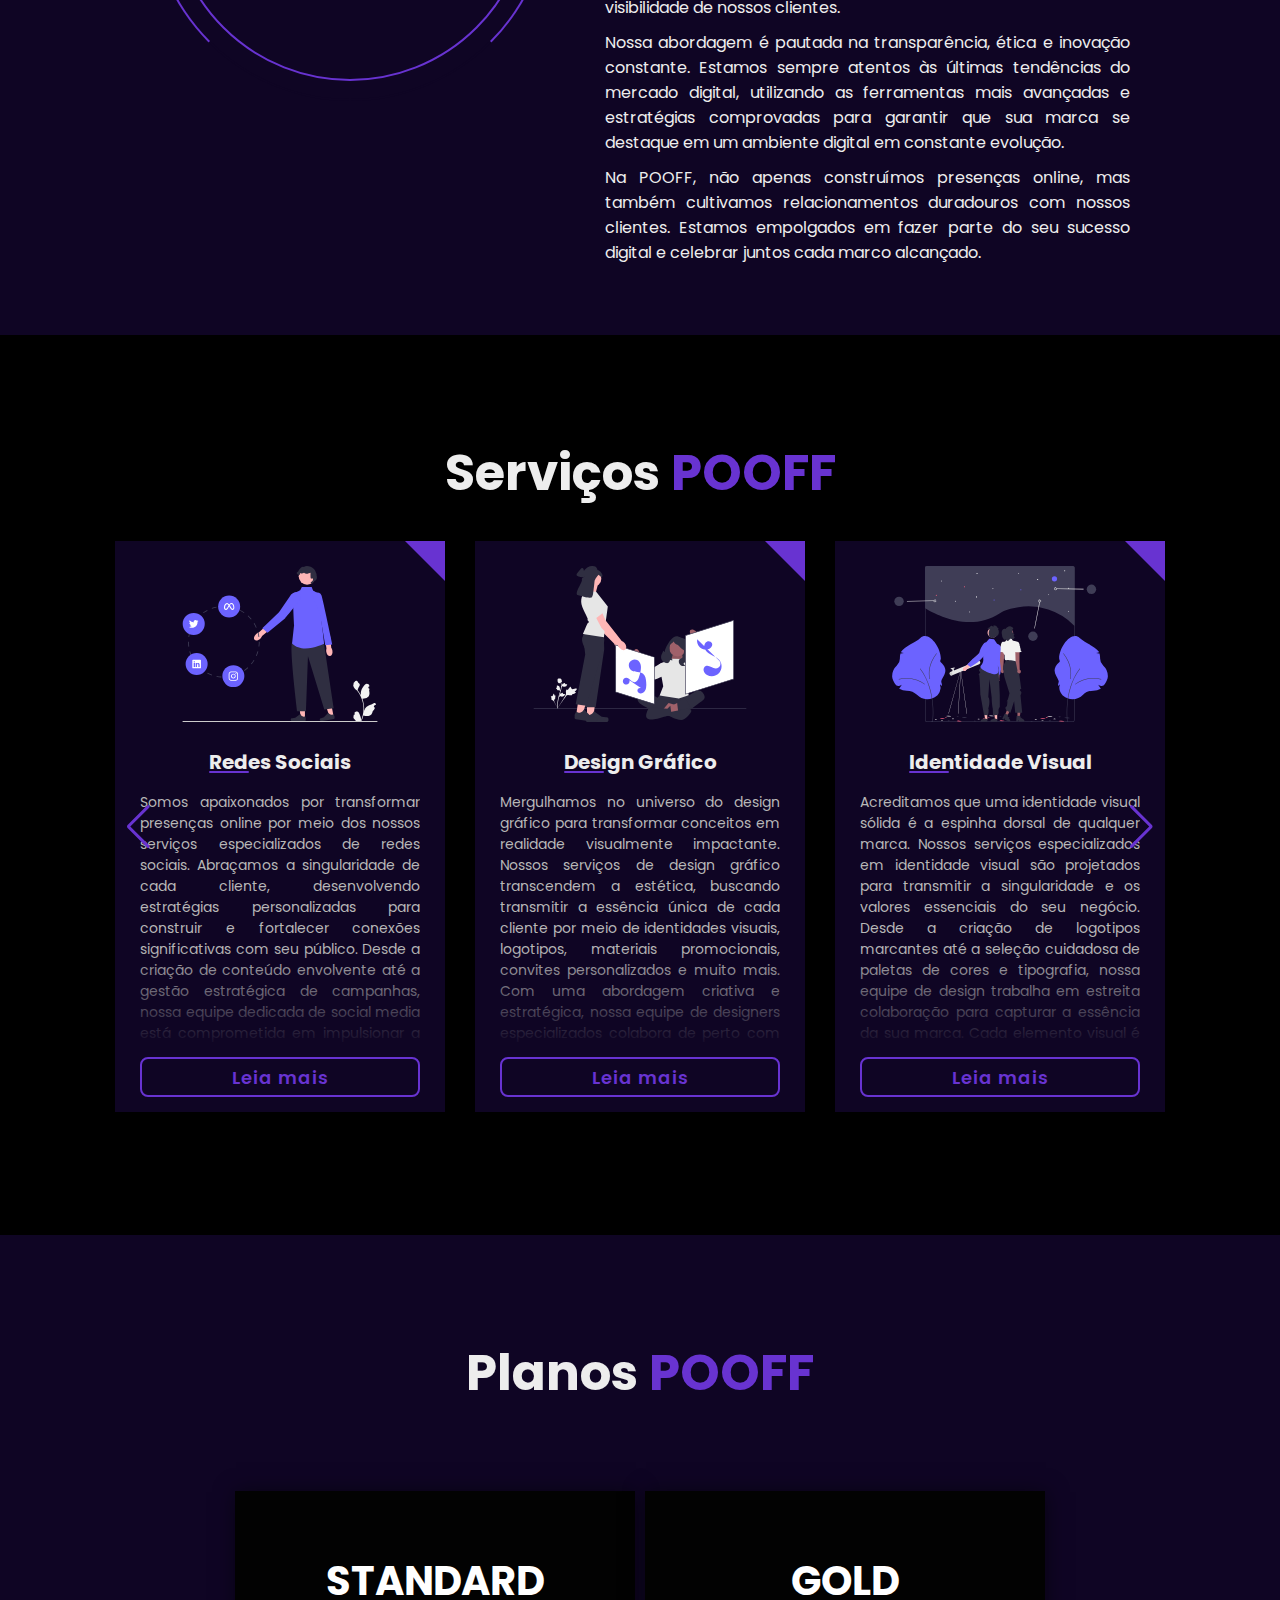
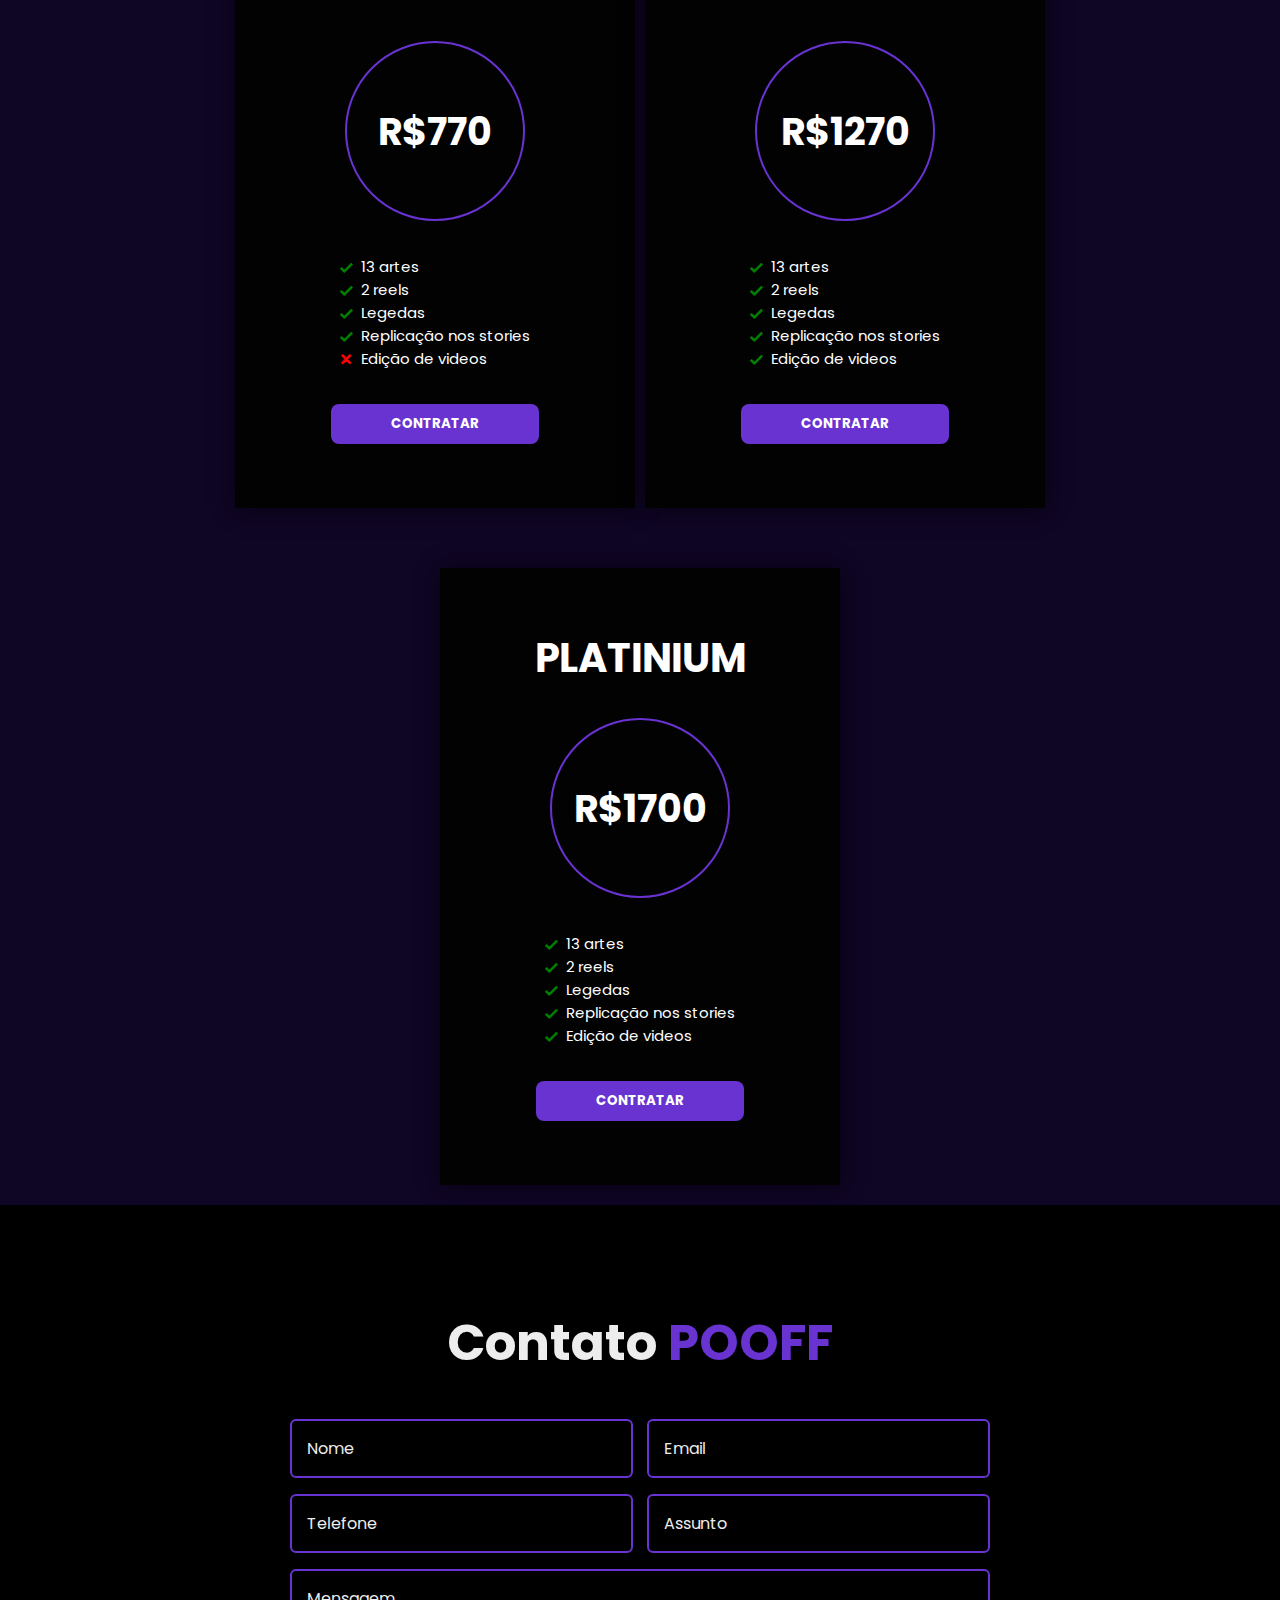
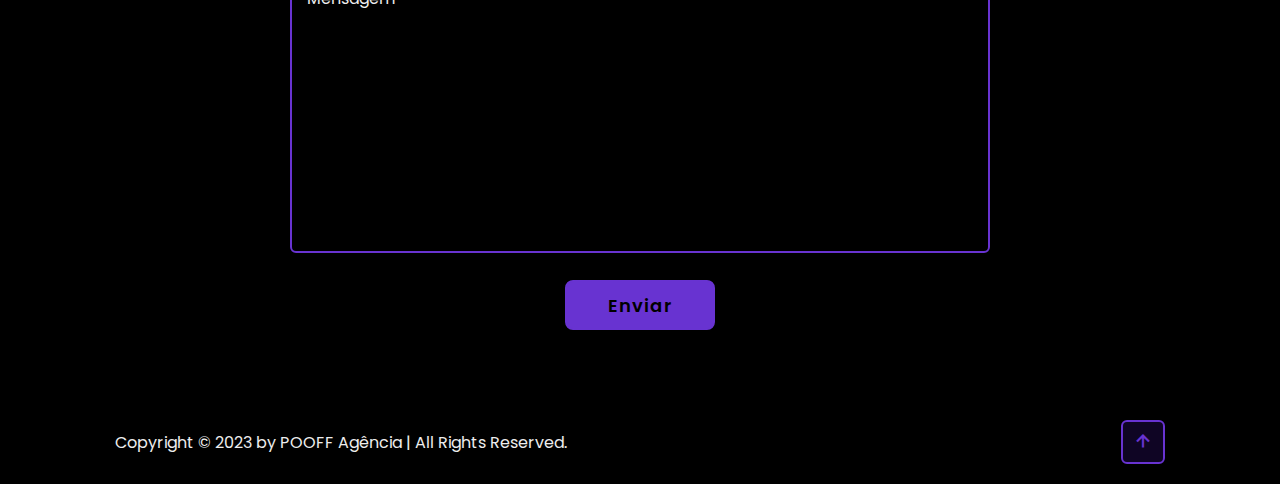
==== commit e371db23: "finalização card plano" ====
--- a/index.html
+++ b/index.html
@@ -64,11 +64,11 @@
                 <a href="https://www.facebook.com/pooffagencia/" target="_blank"><i class='bx bxl-facebook'></i></a>
                 <a href="https://www.instagram.com/pooffagencia" target="_blank"><i class='bx bxl-instagram'></i></a>
                 <a href="https://wa.me/5521993068832" target="_blank"><i class='bx bxl-whatsapp'></i></a>
+                <a href="#" target="_blank" style="display:none;" id="lk_wp"></a>
             </div>
 
             <div class="home-imgHover home-img"></div>
         </section>
-
         <section class="about" id="agencia">
             <h2 class="heading">Sobre a <span>POOFF</span></h2>
 
@@ -122,7 +122,6 @@
             </div>
 
         </section>
-
         <section class="services" id="servicos">
             <h2 class="heading">Serviços <span>POOFF</span></h2>
 
@@ -340,15 +339,173 @@
                 </div>
             </div>
         </section>
-
         <section class="plans" id="planos">
             <h2 class="heading">Planos <span>POOFF</span></h2>
 
-            <div class="plainContainer">
-
-            </div>
+            <div class="wrapper">
+                <div class="single-price">
+                    <h1>Standard</h1>
+                    <div class="price">
+                        <h2>R$770</h2>
+                    </div>
+                    <div class="deals">
+                        <div class="service-item">
+                            <i class='bx bx-check'></i>
+                            <h4>13 artes</h4>
+                        </div>
+                        <div class="service-item">
+                            <i class='bx bx-check'></i>
+                            <h4>2 reels</h4>
+                        </div>
+                        <div class="service-item">
+                            <i class='bx bx-check'></i>
+                            <h4>Legedas</h4>
+                        </div>
+                        <div class="service-item">
+                            <i class='bx bx-check'></i>
+                            <h4>Replicação nos stories</h4>
+                        </div>
+                        <div class="service-item">
+                            <i class='bx bx-x 
+                            blockedItem'></i>
+                            <h4>Edição de videos</h4>
+                        </div>
+
+                    </div>
+                    <button type="button" onclick="toHire(this, 'Standard')">Contratar</button>
+                </div>
+                <div class="single-price">
+                    <h1>Gold</h1>
+                    <div class="price">
+                        <h2>R$1270</h2>
+                    </div>
+                    <div class="deals">
+                        <div class="service-item">
+                            <i class='bx bx-check'></i>
+                            <h4>13 artes</h4>
+                        </div>
+                        <div class="service-item">
+                            <i class='bx bx-check'></i>
+                            <h4>2 reels</h4>
+                        </div>
+                        <div class="service-item">
+                            <i class='bx bx-check'></i>
+                            <h4>Legedas</h4>
+                        </div>
+                        <div class="service-item">
+                            <i class='bx bx-check'></i>
+                            <h4>Replicação nos stories</h4>
+                        </div>
+                        <div class="service-item">
+                            <i class='bx bx-check'></i>
+                            <h4>Edição de videos</h4>
+                        </div>
+
+                    </div>
+                    <button type="button" onclick="toHire(this, 'GOLD')">Contratar</button>
+                </div>
+                <div class="single-price">
+                    <h1>Platinium</h1>
+                    <div class="price">
+                        <h2>R$1700</h2>
+                    </div>
+                    <div class="deals">
+                        <div class="service-item">
+                            <i class='bx bx-check'></i>
+                            <h4>13 artes</h4>
+                        </div>
+                        <div class="service-item">
+                            <i class='bx bx-check'></i>
+                            <h4>2 reels</h4>
+                        </div>
+                        <div class="service-item">
+                            <i class='bx bx-check'></i>
+                            <h4>Legedas</h4>
+                        </div>
+                        <div class="service-item">
+                            <i class='bx bx-check'></i>
+                            <h4>Replicação nos stories</h4>
+                        </div>
+                        <div class="service-item">
+                            <i class='bx bx-check'></i>
+                            <h4>Edição de videos</h4>
+                        </div>
+
+
+                    </div>
+                    <button type="button" onclick="toHire(this, 'Platinium')">Contratar</button>
+                </div>
+            </div>
+
+            <!-- <div class="plainContainer">
+                <div class="card card_plan">
+                    <div class="icon-card">
+                        <img src="./img/svg/redes_sociais.svg" alt="Redes Sociais">
+                    </div>
+                    <div class="content-card">
+                        <h3 class="title-card">Redes Sociais</h3>
+                        <p class="text-card">
+                            Somos apaixonados por transformar presenças online por meio dos nossos serviços
+                            especializados de redes sociais. Abraçamos a singularidade de cada cliente,
+                            desenvolvendo estratégias personalizadas para construir e fortalecer conexões
+                            significativas com seu público. Desde a criação de conteúdo envolvente até a
+                            gestão estratégica de campanhas, nossa equipe dedicada de social media está
+                            comprometida em impulsionar a visibilidade da sua marca. Nosso foco não é apenas
+                            marcar presença, mas criar experiências autênticas que ressoem com sua
+                            audiência. Ao escolher a POOFF, você terá parceiros dedicados a transformar
+                            plataformas de redes sociais em ferramentas poderosas para contar a história
+                            única da sua marca e impulsionar o engajamento online.
+                        </p>
+                    </div>
+                    <div class="container-button-card">
+                        <button type="button" onclick="modalOpen(this)">Leia mais</button>
+                    </div>
+                </div>
+                <div class="card card_plan">
+                    <div class="icon-card">
+                        <img src="./img/svg/redes_sociais.svg" alt="Redes Sociais">
+                    </div>
+                    <div class="content-card">
+                        <h3 class="title-card">Redes Sociais</h3>
+                        <p class="text-card">
+                            Somos apaixonados por transformar presenças online por meio dos nossos serviços
+                            especializados de redes sociais. Abraçamos a singularidade de cada cliente,
+                            desenvolvendo estratégias personalizadas para construir e fortalecer conexões
+                            significativas com seu público. Desde a criação de conteúdo envolvente até a
+                            gestão estratégica de campanhas, nossa equipe dedicada de social media está
+                            comprometida em impulsionar a visibilidade da sua marca. Nosso foco não é apenas
+                            marcar presença, mas criar experiências autênticas que ressoem com sua
+                            audiência. Ao escolher a POOFF, você terá parceiros dedicados a transformar
+                            plataformas de redes sociais em ferramentas poderosas para contar a história
+                            única da sua marca e impulsionar o engajamento online.
+                        </p>
+                    </div>
+                    <div class="container-button-card">
+                        <button type="button" onclick="modalOpen(this)">Leia mais</button>
+                    </div>
+                </div>
+                <div class="card card_plan">
+                    <div class="content-card">
+                        <h3 class="title-card">Standard</h3>
+                        <p class="text-card">
+                            Somos apaixonados por transformar presenças online por meio dos nossos serviços
+                            especializados de redes sociais. Abraçamos a singularidade de cada cliente,
+                            desenvolvendo estratégias personalizadas para construir e fortalecer conexões
+                            significativas com seu público. Desde a criação de conteúdo envolvente até a
+                            gestão estratégica de campanhas, nossa equipe dedicada de social media está
+                            comprometida em impulsionar a visibilidade da sua marca. Nosso foco não é apenas
+                            marcar presença, mas criar experiências autênticas que ressoem com sua
+                            audiência. Ao escolher a POOFF, você terá parceiros dedicados a transformar
+                            plataformas de redes sociais em ferramentas poderosas para contar a história
+                            única da sua marca e impulsionar o engajamento online.
+                        </p>
+                    </div>
+                    <div class="container-button-card">
+                        <button type="button" onclick="modalOpen(this)">Leia mais</button>
+                    </div>
+                </div>
+            </div> -->
         </section>
-
         <section class="contact" id="contato">
             <h2 class="heading">Contato <span>POOFF</span></h2>
 
--- a/css/style.css
+++ b/css/style.css
@@ -338,7 +338,7 @@
 }
 
 .about-content {
-    width: 60%;
+    width: 50%;
     text-align: center;
 }
 
@@ -348,6 +348,7 @@
 }
 
 .about-content p {
+    text-align: justify;
     color: var(--text-color);
     font-size: 1.6rem;
     margin: 1rem 0 1rem;
@@ -380,8 +381,128 @@
     background-color: var(--second-color);
 }
 
+.wrapper {
+    width: 100%;
+    display: flex;
+    justify-content: center;
+    align-items: center;
+    gap: 1rem;
+    flex-wrap: wrap;
+}
+
+.single-price {
+    display: flex;
+    flex-direction: column;
+    justify-content: center;
+    width: 40rem;
+    max-width: 40rem;
+    padding: 3rem;
+    margin-top: 5rem;
+    text-align: center;
+    background: var(--banner-color);
+    box-shadow: 1px 1px 20px rgba(0, 0, 0, 0.5);
+    transition: 0.9s;
+}
+
+.price {
+    display: flex;
+    width: 180px;
+    height: 180px;
+    justify-content: center;
+    align-items: center;
+    border-radius: 50%;
+    border: 2px solid var(--purple);
+    margin: 0 auto 0 auto;
+    text-align: center;
+}
+
+.deals {
+    margin-top: 10%;
+}
+
+.single-price h1 {
+    font-size:4rem;
+    color: #fff;
+    line-height: 3;
+    text-transform: uppercase;
+}
+
+.price h2 {
+    font-size: 38px;
+    color: #fff;
+}
+
+.deals {
+    display: flex;
+    flex-direction: column;
+    justify-content: center;
+}
+
+.service-item{
+    display: flex;
+    justify-content: space-evenly;
+    width: 70%;
+    margin: auto;
+    /* border:1px solid red; */
+    justify-content: center;
+    align-items: center;
+    padding: 0 2rem;
+}
+
+.service-item i {
+    color: green;
+    font-size: 2rem;
+    font-weight: bold;
+    margin-right: 0.5rem;
+}
+
+.service-item i.blockedItem {
+    color: red;
+}
+
+.service-item h4 {
+    display: block;
+    width: 90%;
+    /* border: 1px solid blue; */
+    font-size: 1.5rem;
+    font-weight: normal;
+    color: #fff;
+    text-align: left;
+}
+
+.single-price:hover {
+    background: var(--purple);
+    color: #fff;
+    box-shadow: 0 0 15px rgba(0, 0, 0, 1);
+    transform: scale(1.1);
+    z-index: 1;
+    border-radius: 25px;
+}
+
+.single-price:hover .price {
+    border-color: #fff;
+}
+
+.single-price button {
+    text-decoration: none;
+    background: var(--purple);
+    color: #fff;
+    padding: 10px 60px;
+    display: inline-block;
+    margin: 10% auto;
+    text-transform: uppercase;
+    font-weight: bold;
+    border-radius: 0.8rem;
+}
+
+.single-price:hover button {
+    cursor: pointer;
+    background-color: var(--banner-color);
+    color: #fff;
+}
 
 /* SECTION PLANOS */
+
 
 /* SECTION CONTATOS */
 .contact {
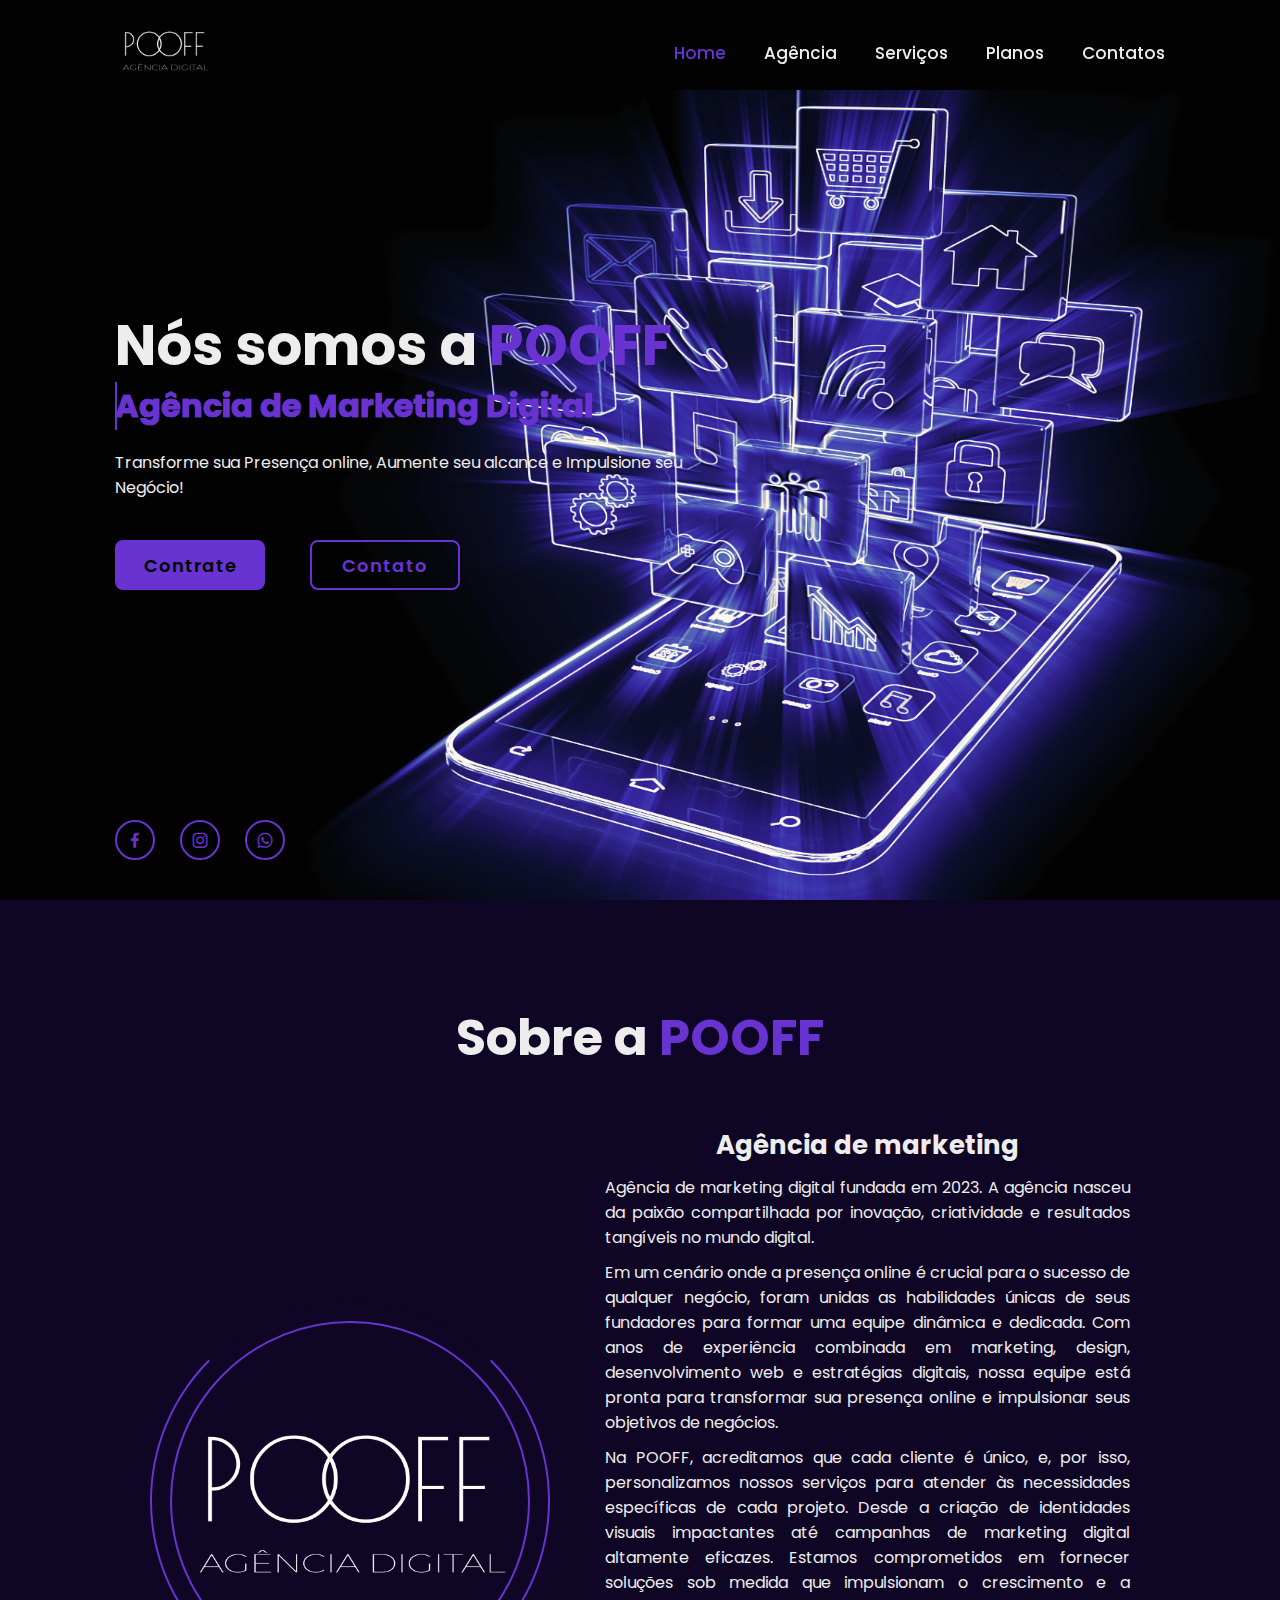
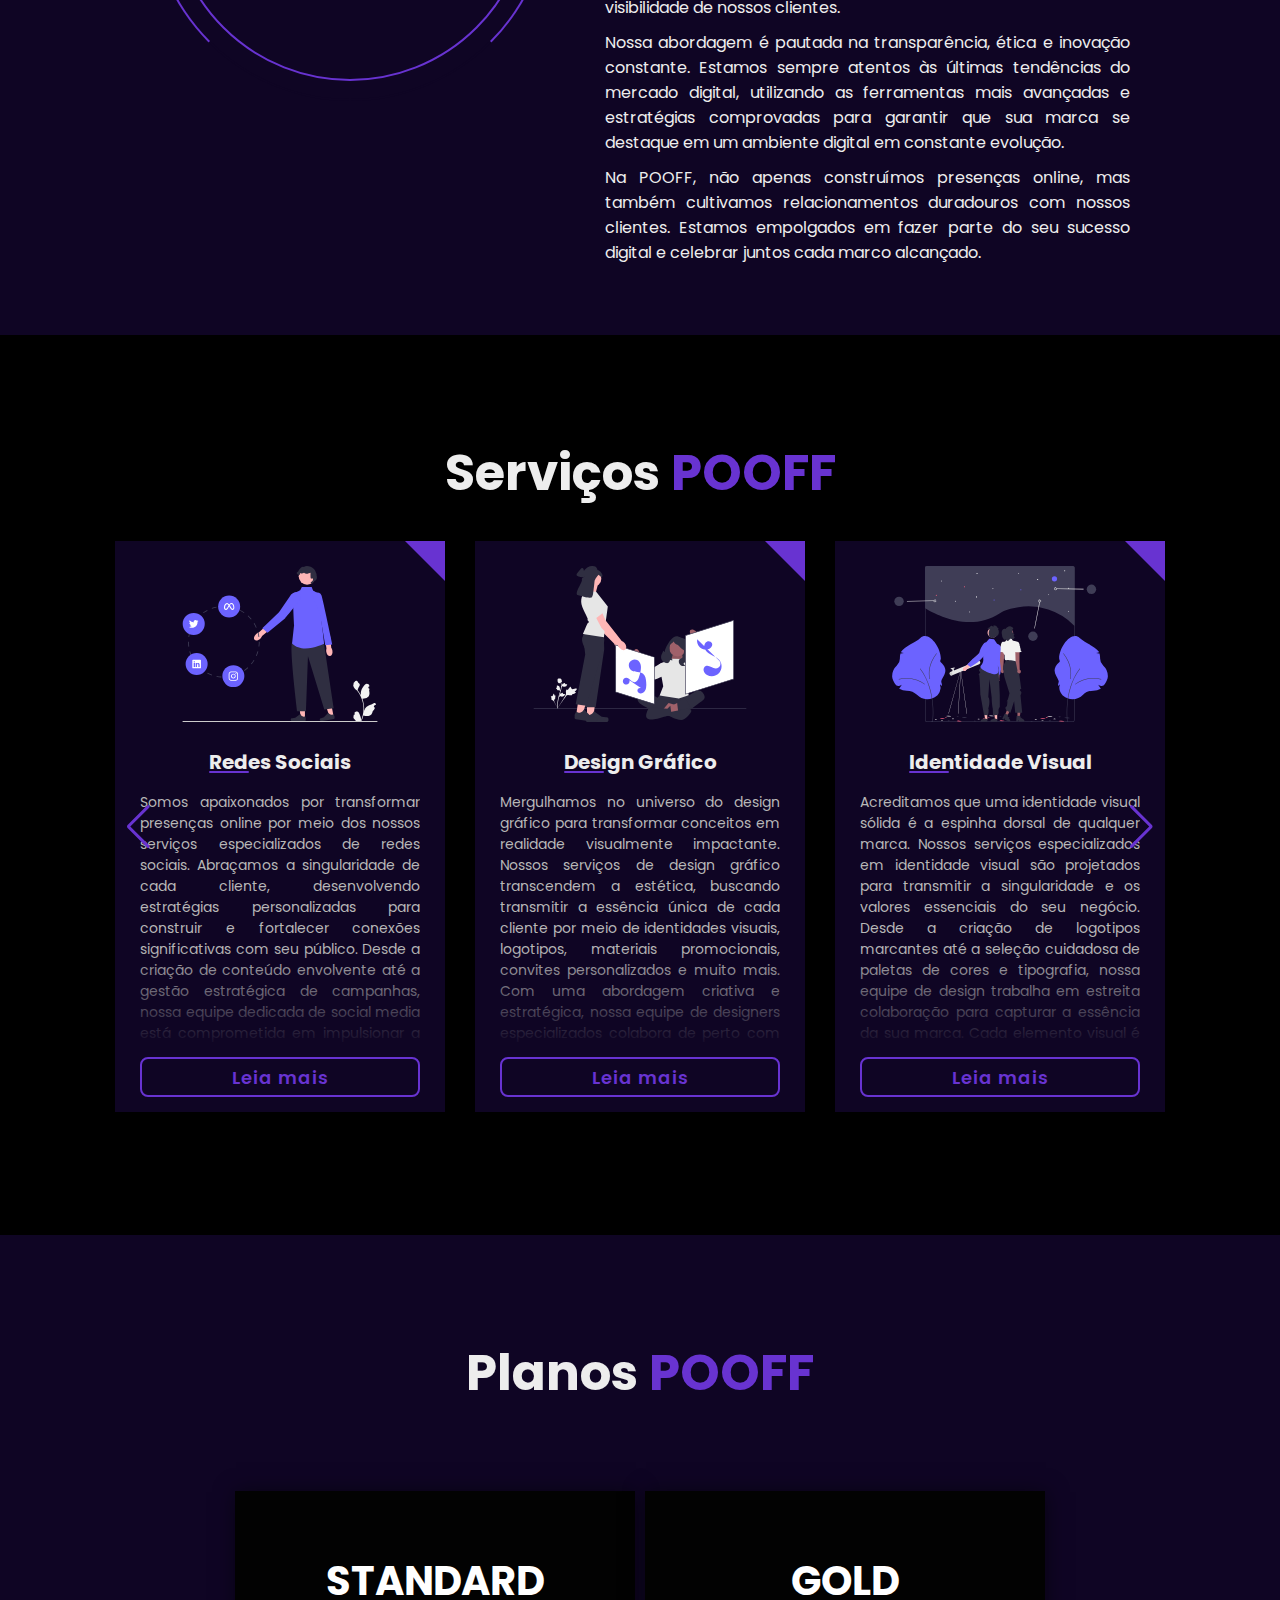
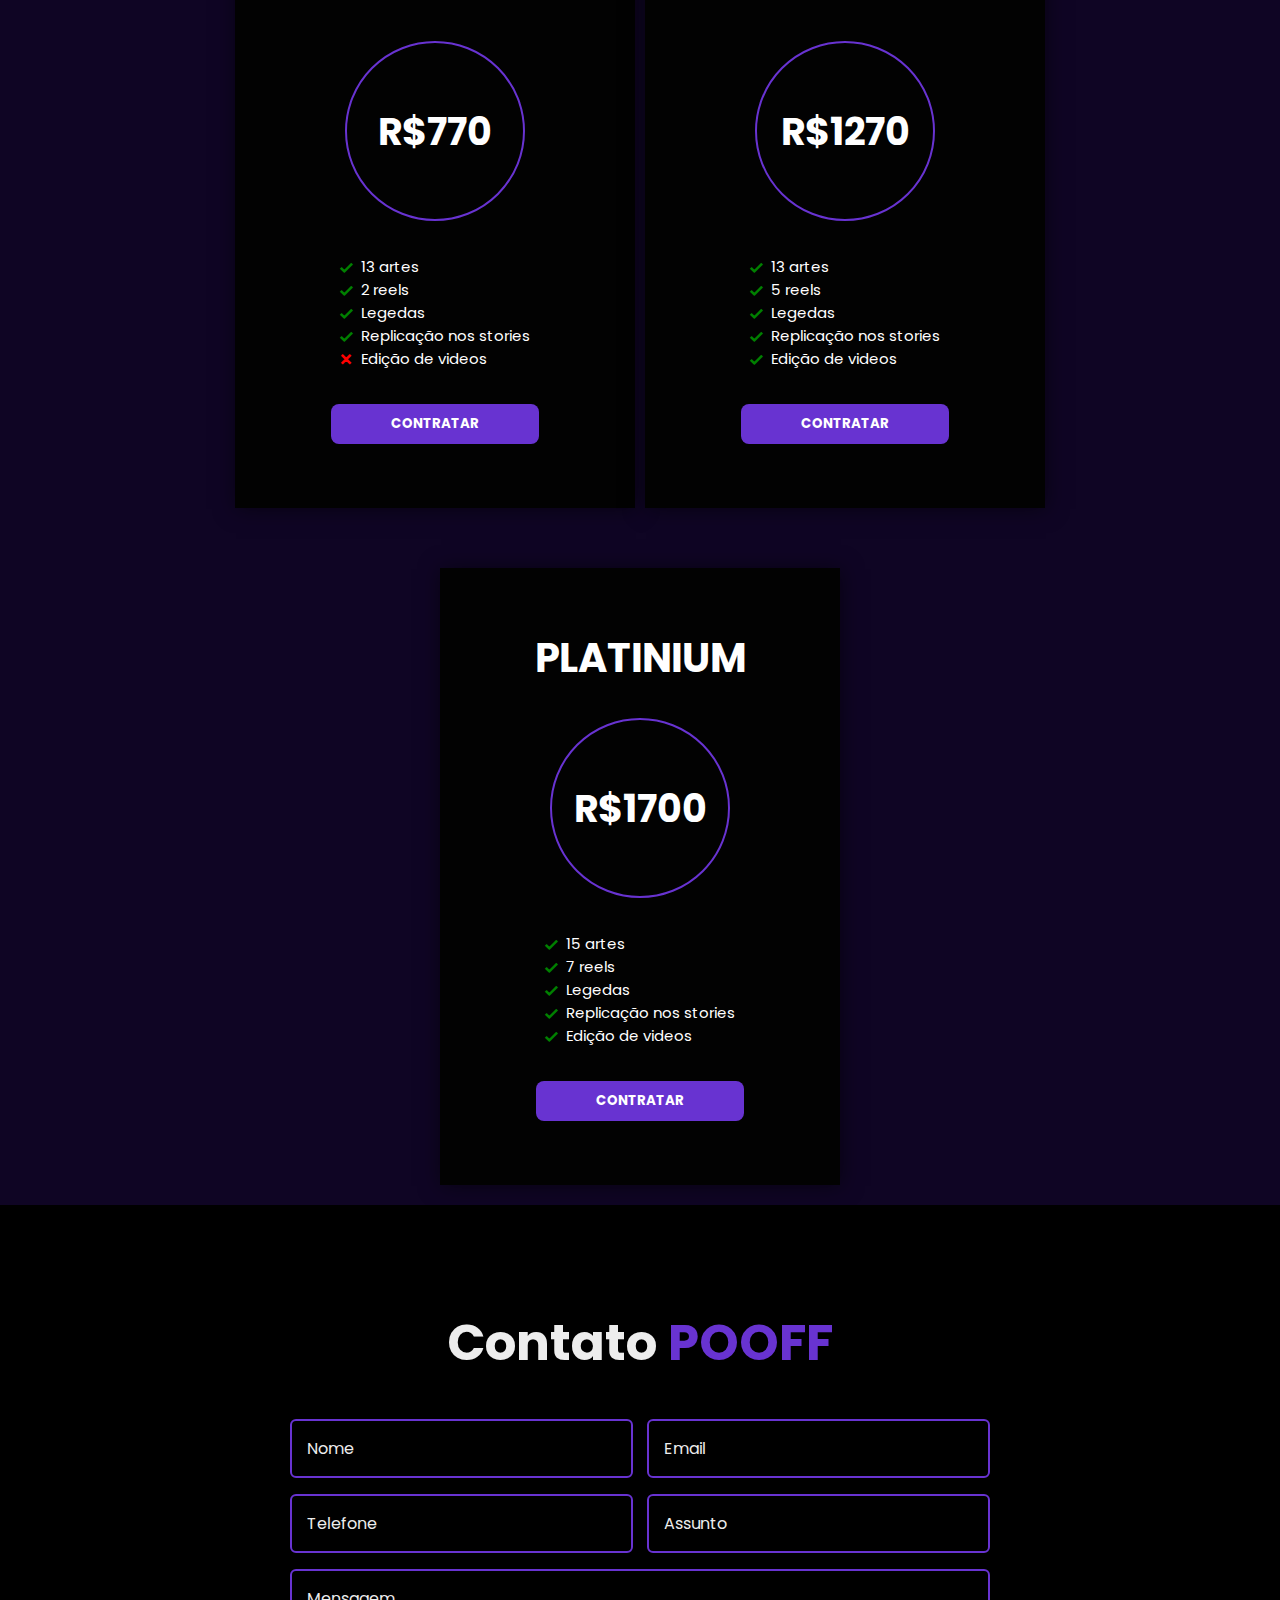
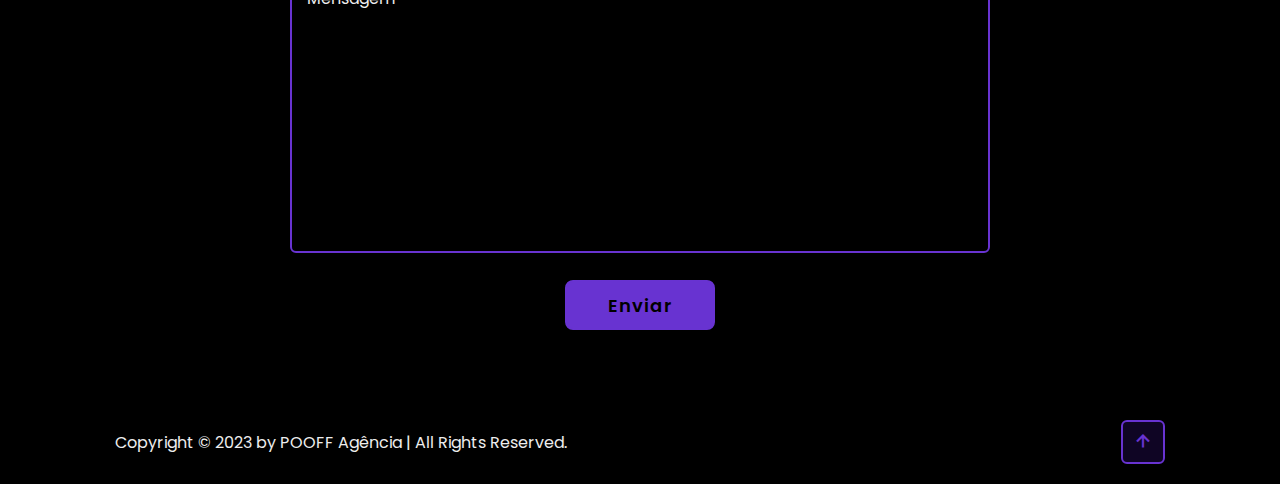
==== commit 97866361: "ajuste definição dos planos" ====
--- a/index.html
+++ b/index.html
@@ -386,7 +386,7 @@
                         </div>
                         <div class="service-item">
                             <i class='bx bx-check'></i>
-                            <h4>2 reels</h4>
+                            <h4>5 reels</h4>
                         </div>
                         <div class="service-item">
                             <i class='bx bx-check'></i>
@@ -412,11 +412,11 @@
                     <div class="deals">
                         <div class="service-item">
                             <i class='bx bx-check'></i>
-                            <h4>13 artes</h4>
-                        </div>
-                        <div class="service-item">
-                            <i class='bx bx-check'></i>
-                            <h4>2 reels</h4>
+                            <h4>15 artes</h4>
+                        </div>
+                        <div class="service-item">
+                            <i class='bx bx-check'></i>
+                            <h4>7 reels</h4>
                         </div>
                         <div class="service-item">
                             <i class='bx bx-check'></i>
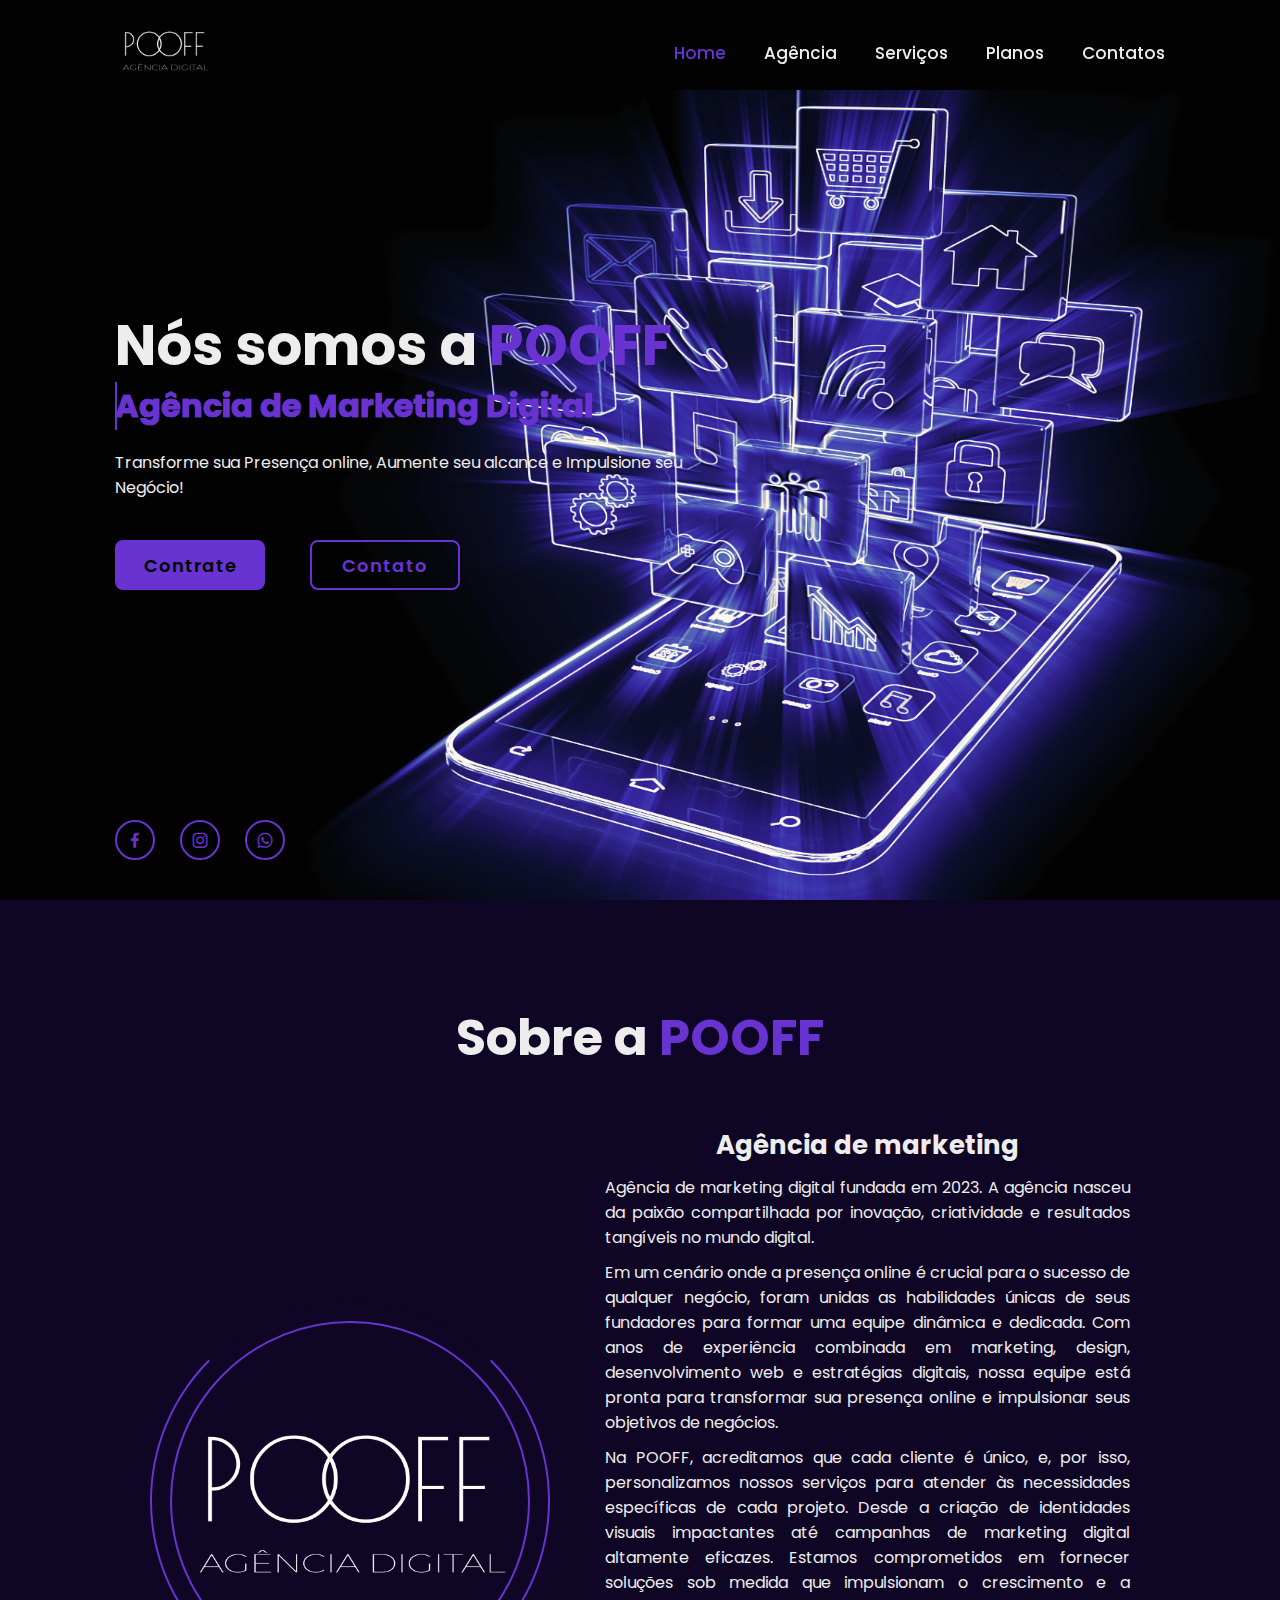
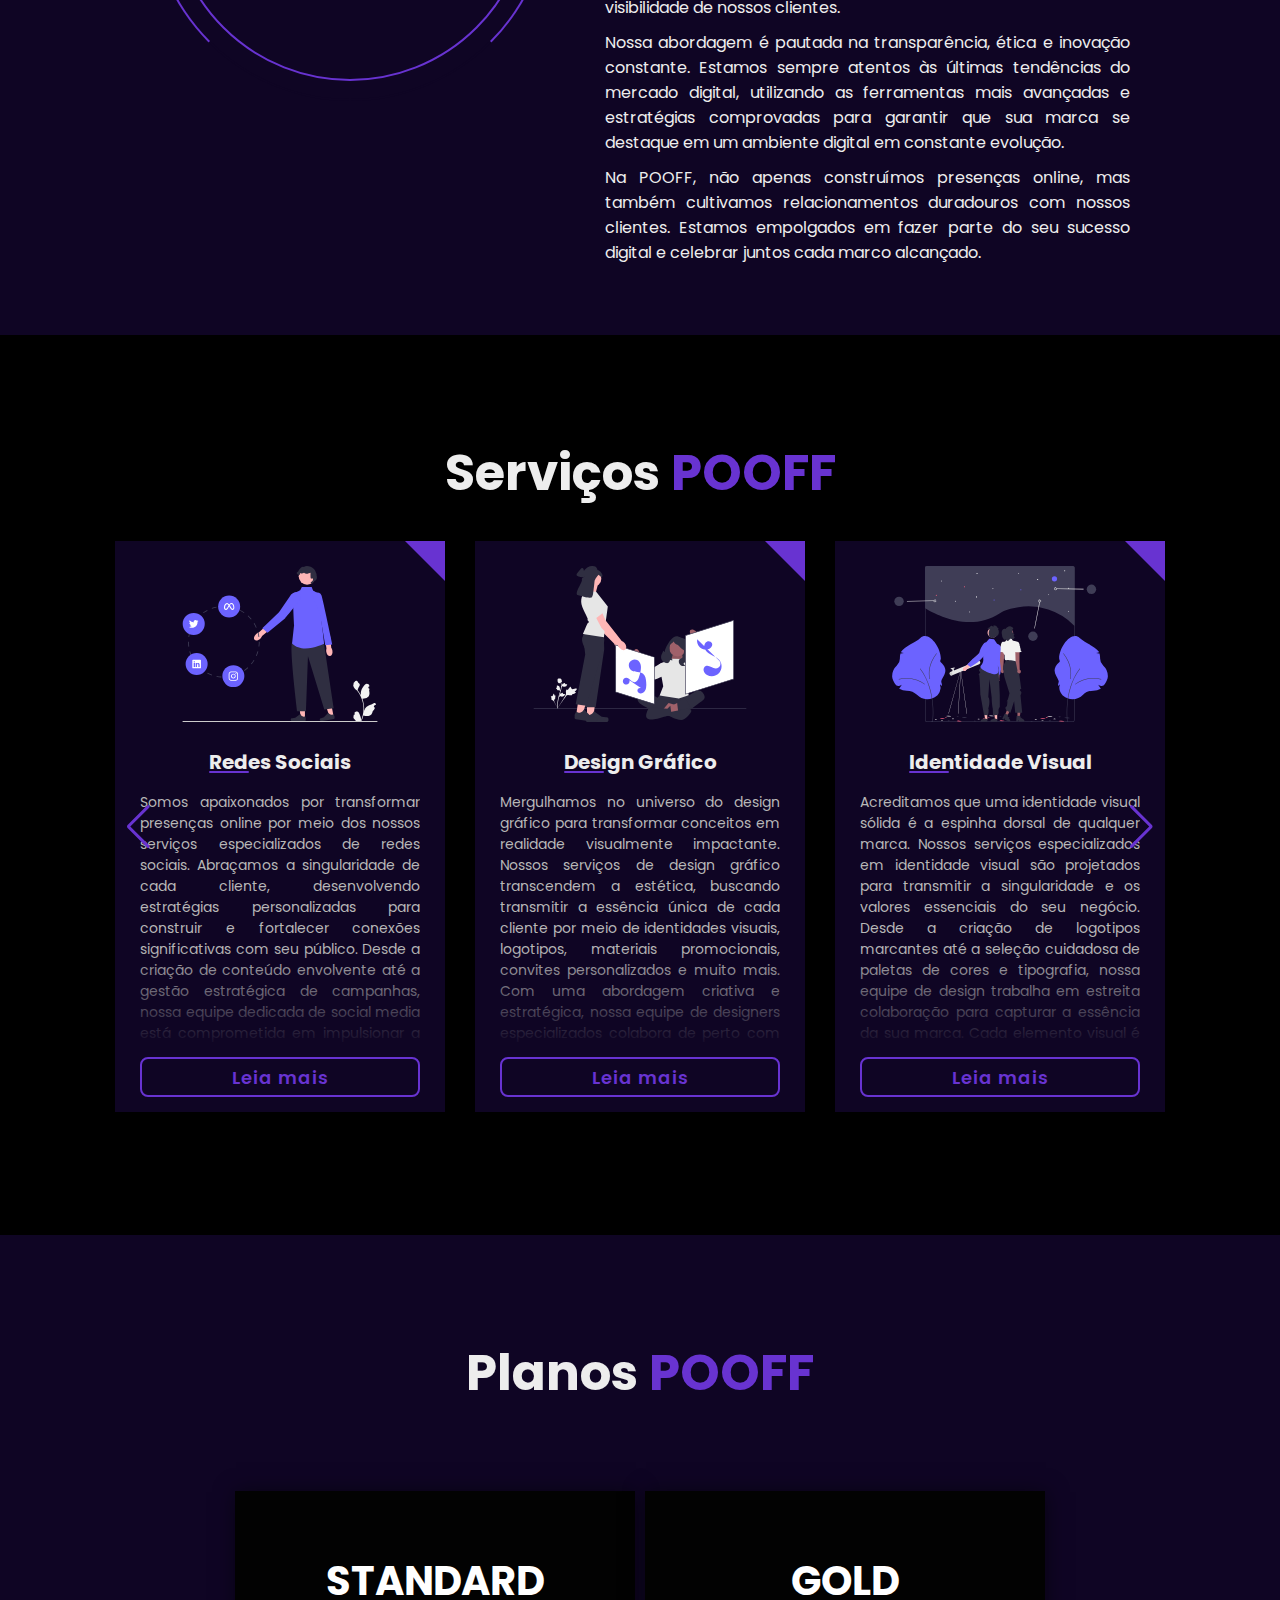
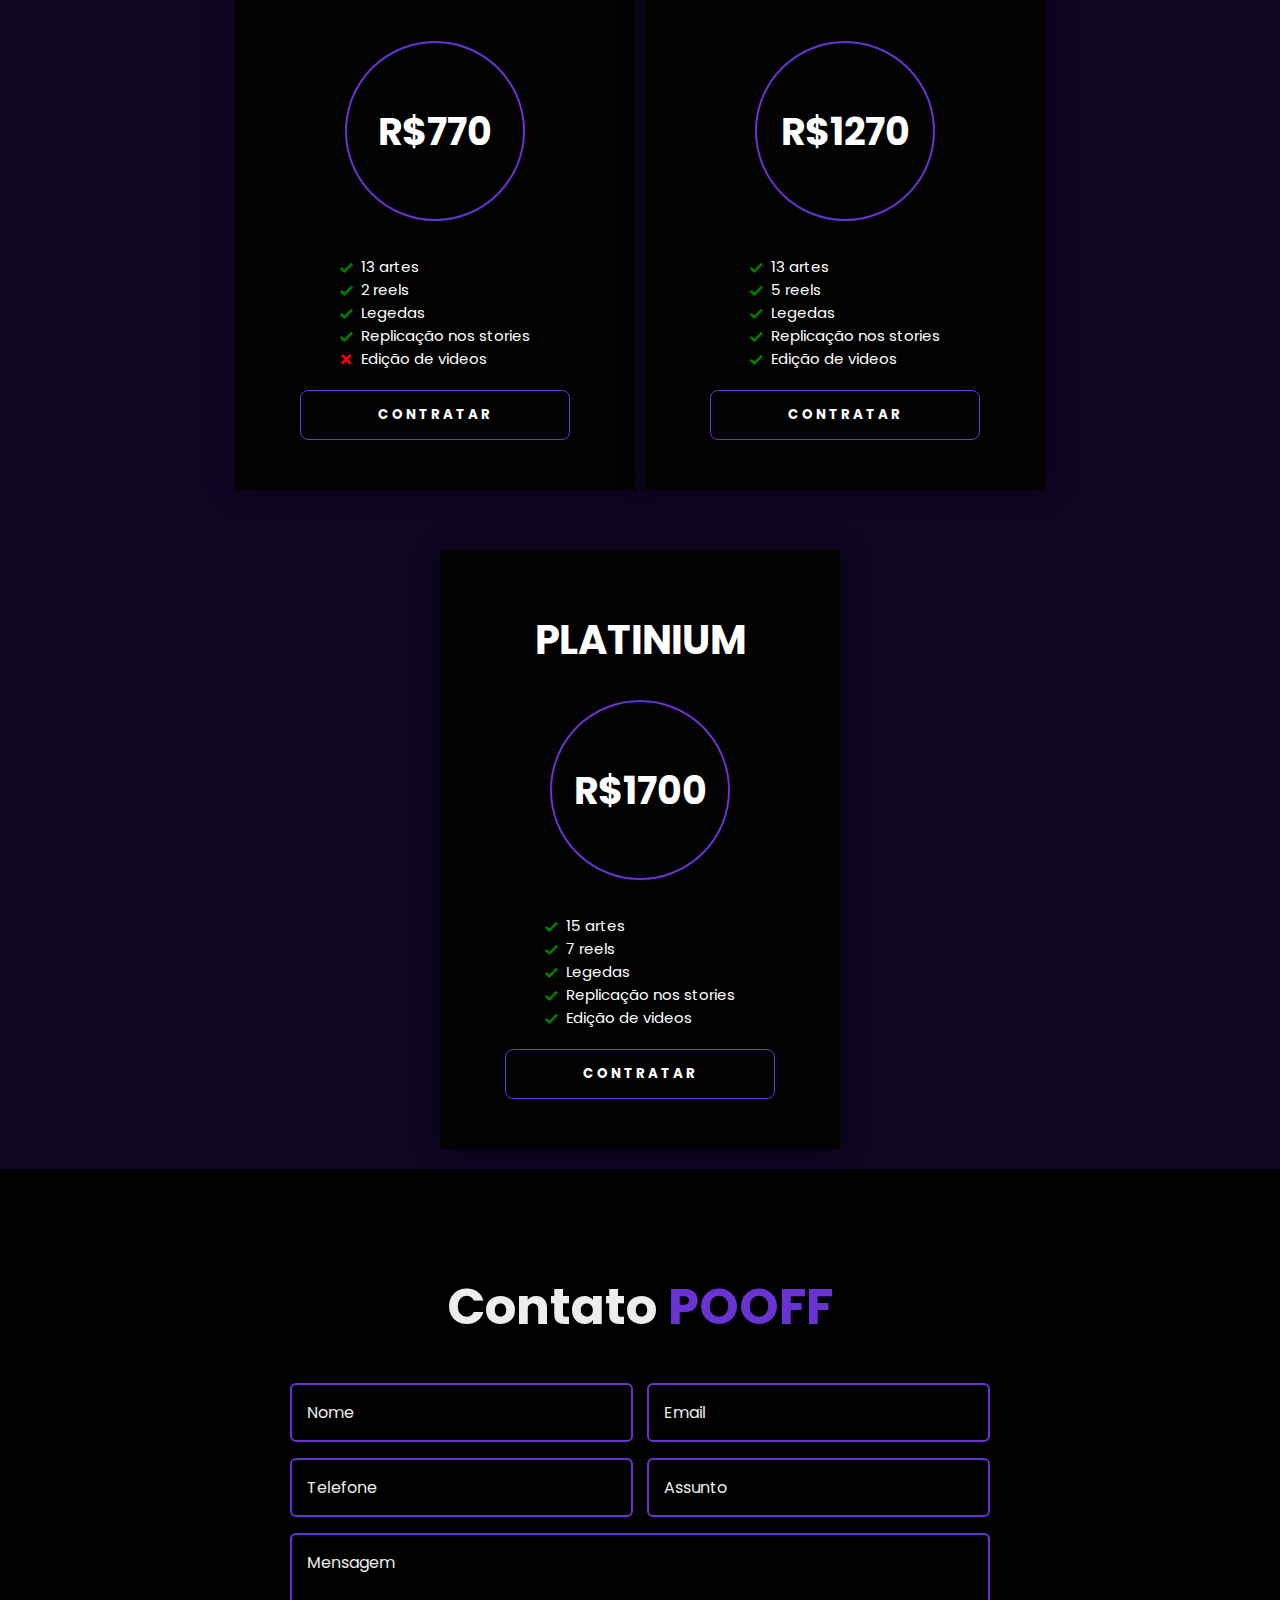
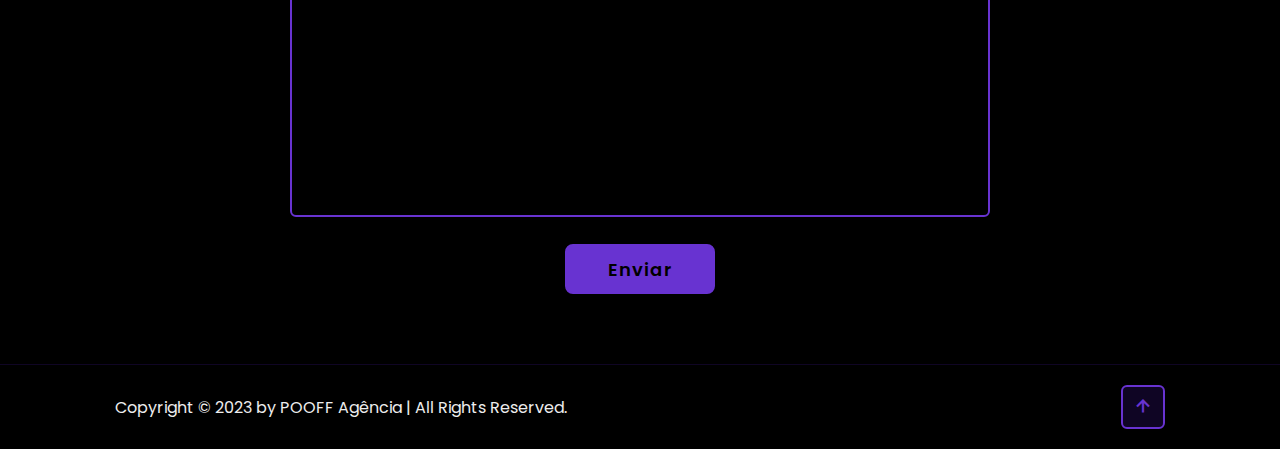
==== commit a226e7f8: "alterações de layout e função do botão contratar" ====
--- a/index.html
+++ b/index.html
@@ -55,7 +55,7 @@
                 </p>
 
                 <div class="btn-box">
-                    <a href="#servicos" class="btn">Contrate</a>
+                    <a href="#planos" class="btn">Contrate</a>
                     <a href="#contato" class="btn">Contato</a>
                 </div>
             </div>
@@ -372,7 +372,9 @@
                         </div>
 
                     </div>
-                    <button type="button" onclick="toHire(this, 'Standard')">Contratar</button>
+                    <div class="btn-box-plan">
+                        <button type="button" class="btn" onclick="toHire('Standard')">Contratar</button>
+                    </div>
                 </div>
                 <div class="single-price">
                     <h1>Gold</h1>
@@ -402,7 +404,10 @@
                         </div>
 
                     </div>
-                    <button type="button" onclick="toHire(this, 'GOLD')">Contratar</button>
+
+                    <div class="btn-box-plan">
+                        <button type="button" class="btn" onclick="toHire('Gold')">Contratar</button>
+                    </div>
                 </div>
                 <div class="single-price">
                     <h1>Platinium</h1>
@@ -430,81 +435,12 @@
                             <i class='bx bx-check'></i>
                             <h4>Edição de videos</h4>
                         </div>
-
-
-                    </div>
-                    <button type="button" onclick="toHire(this, 'Platinium')">Contratar</button>
-                </div>
-            </div>
-
-            <!-- <div class="plainContainer">
-                <div class="card card_plan">
-                    <div class="icon-card">
-                        <img src="./img/svg/redes_sociais.svg" alt="Redes Sociais">
-                    </div>
-                    <div class="content-card">
-                        <h3 class="title-card">Redes Sociais</h3>
-                        <p class="text-card">
-                            Somos apaixonados por transformar presenças online por meio dos nossos serviços
-                            especializados de redes sociais. Abraçamos a singularidade de cada cliente,
-                            desenvolvendo estratégias personalizadas para construir e fortalecer conexões
-                            significativas com seu público. Desde a criação de conteúdo envolvente até a
-                            gestão estratégica de campanhas, nossa equipe dedicada de social media está
-                            comprometida em impulsionar a visibilidade da sua marca. Nosso foco não é apenas
-                            marcar presença, mas criar experiências autênticas que ressoem com sua
-                            audiência. Ao escolher a POOFF, você terá parceiros dedicados a transformar
-                            plataformas de redes sociais em ferramentas poderosas para contar a história
-                            única da sua marca e impulsionar o engajamento online.
-                        </p>
-                    </div>
-                    <div class="container-button-card">
-                        <button type="button" onclick="modalOpen(this)">Leia mais</button>
-                    </div>
-                </div>
-                <div class="card card_plan">
-                    <div class="icon-card">
-                        <img src="./img/svg/redes_sociais.svg" alt="Redes Sociais">
-                    </div>
-                    <div class="content-card">
-                        <h3 class="title-card">Redes Sociais</h3>
-                        <p class="text-card">
-                            Somos apaixonados por transformar presenças online por meio dos nossos serviços
-                            especializados de redes sociais. Abraçamos a singularidade de cada cliente,
-                            desenvolvendo estratégias personalizadas para construir e fortalecer conexões
-                            significativas com seu público. Desde a criação de conteúdo envolvente até a
-                            gestão estratégica de campanhas, nossa equipe dedicada de social media está
-                            comprometida em impulsionar a visibilidade da sua marca. Nosso foco não é apenas
-                            marcar presença, mas criar experiências autênticas que ressoem com sua
-                            audiência. Ao escolher a POOFF, você terá parceiros dedicados a transformar
-                            plataformas de redes sociais em ferramentas poderosas para contar a história
-                            única da sua marca e impulsionar o engajamento online.
-                        </p>
-                    </div>
-                    <div class="container-button-card">
-                        <button type="button" onclick="modalOpen(this)">Leia mais</button>
-                    </div>
-                </div>
-                <div class="card card_plan">
-                    <div class="content-card">
-                        <h3 class="title-card">Standard</h3>
-                        <p class="text-card">
-                            Somos apaixonados por transformar presenças online por meio dos nossos serviços
-                            especializados de redes sociais. Abraçamos a singularidade de cada cliente,
-                            desenvolvendo estratégias personalizadas para construir e fortalecer conexões
-                            significativas com seu público. Desde a criação de conteúdo envolvente até a
-                            gestão estratégica de campanhas, nossa equipe dedicada de social media está
-                            comprometida em impulsionar a visibilidade da sua marca. Nosso foco não é apenas
-                            marcar presença, mas criar experiências autênticas que ressoem com sua
-                            audiência. Ao escolher a POOFF, você terá parceiros dedicados a transformar
-                            plataformas de redes sociais em ferramentas poderosas para contar a história
-                            única da sua marca e impulsionar o engajamento online.
-                        </p>
-                    </div>
-                    <div class="container-button-card">
-                        <button type="button" onclick="modalOpen(this)">Leia mais</button>
-                    </div>
-                </div>
-            </div> -->
+                    </div>
+                    <div class="btn-box-plan">
+                        <button type="button" class="btn" onclick="toHire('Platinium')">Contratar</button>
+                    </div>
+                </div>
+            </div>
         </section>
         <section class="contact" id="contato">
             <h2 class="heading">Contato <span>POOFF</span></h2>
@@ -548,6 +484,7 @@
 
         </section>
     </main>
+
     <footer class="footer">
         <div class="footer-text">
             <p>Copyright &copy; 2023 by POOFF Agência | All Rights Reserved.</p>
--- a/css/style.css
+++ b/css/style.css
@@ -404,6 +404,12 @@
     transition: 0.9s;
 }
 
+.single-price:hover button {
+    cursor: pointer;
+    background-color: var(--banner-color);
+    color: #fff;
+}
+
 .price {
     display: flex;
     width: 180px;
@@ -483,24 +489,37 @@
     border-color: #fff;
 }
 
-.single-price button {
-    text-decoration: none;
-    background: var(--purple);
-    color: #fff;
-    padding: 10px 60px;
-    display: inline-block;
-    margin: 10% auto;
-    text-transform: uppercase;
-    font-weight: bold;
-    border-radius: 0.8rem;
-}
-
-.single-price:hover button {
-    cursor: pointer;
-    background-color: var(--banner-color);
-    color: #fff;
-}
-
+.btn-box-plan {
+    border:1px solid white;
+    margin: 2rem;
+    height: 5rem;
+}
+
+.btn-box-plan {
+    margin: 2rem;
+    height: 5rem;
+    border: none;
+}
+
+    .btn-box-plan button {
+        width: 90%;
+        height: 100%;
+        border-radius: 0.8rem;     
+        background-color: transparent;
+        color: white;
+        font-weight: bold;
+        text-transform: uppercase;
+        border:1px solid var(--purple);
+        letter-spacing: 0.3rem;
+        position: relative;
+        transition: .5s;
+    }
+
+    .btn-box-plan button:hover {     
+        /* background-color: var(--dark-purple); */
+        color:var(--light-purple);
+        box-shadow: 0 12px 16px 0 rgba(0,0,0,0.24),0 17px 50px 0 rgba(0,0,0,0.19);
+    }
 /* SECTION PLANOS */
 
 
@@ -589,6 +608,7 @@
     align-items: center;
     flex-wrap: wrap;
     padding: 2rem 9%;
+    border-top: .1px solid var(--second-color);
 }
 
 .footer-text p {
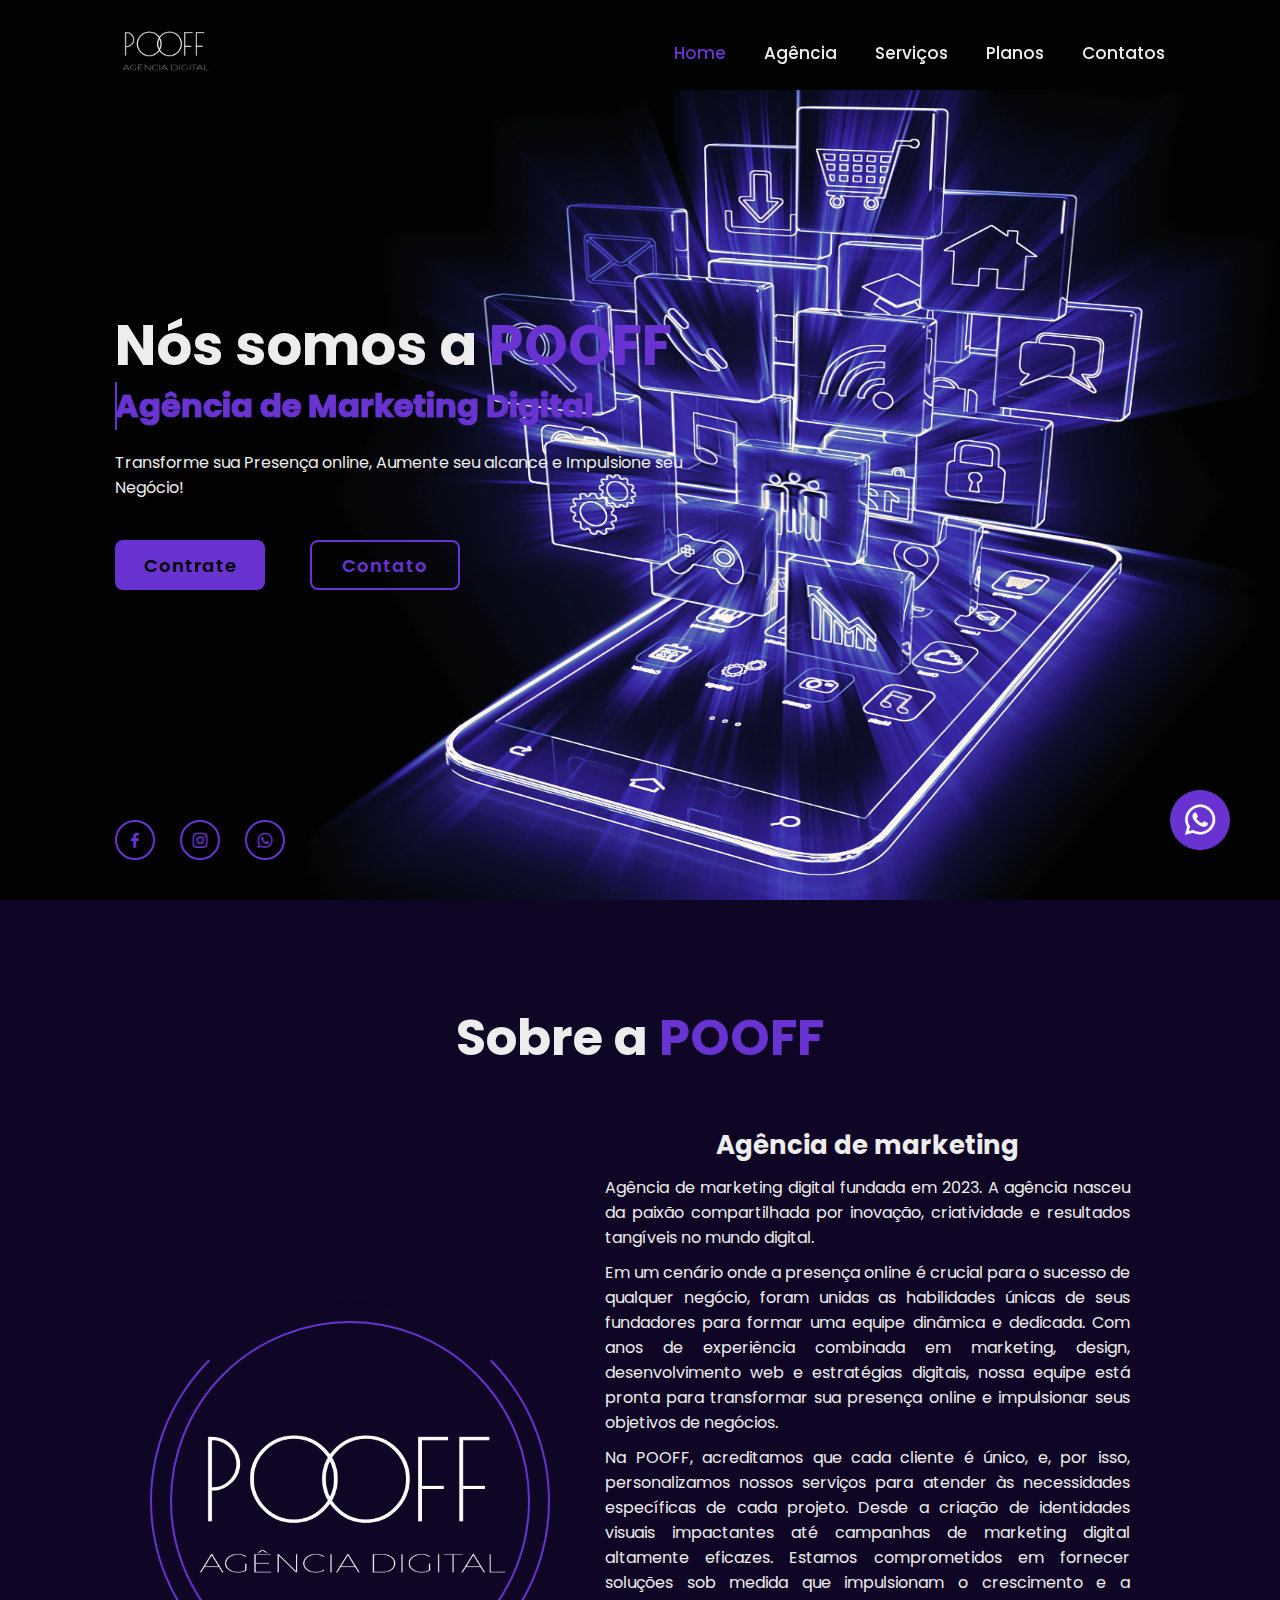
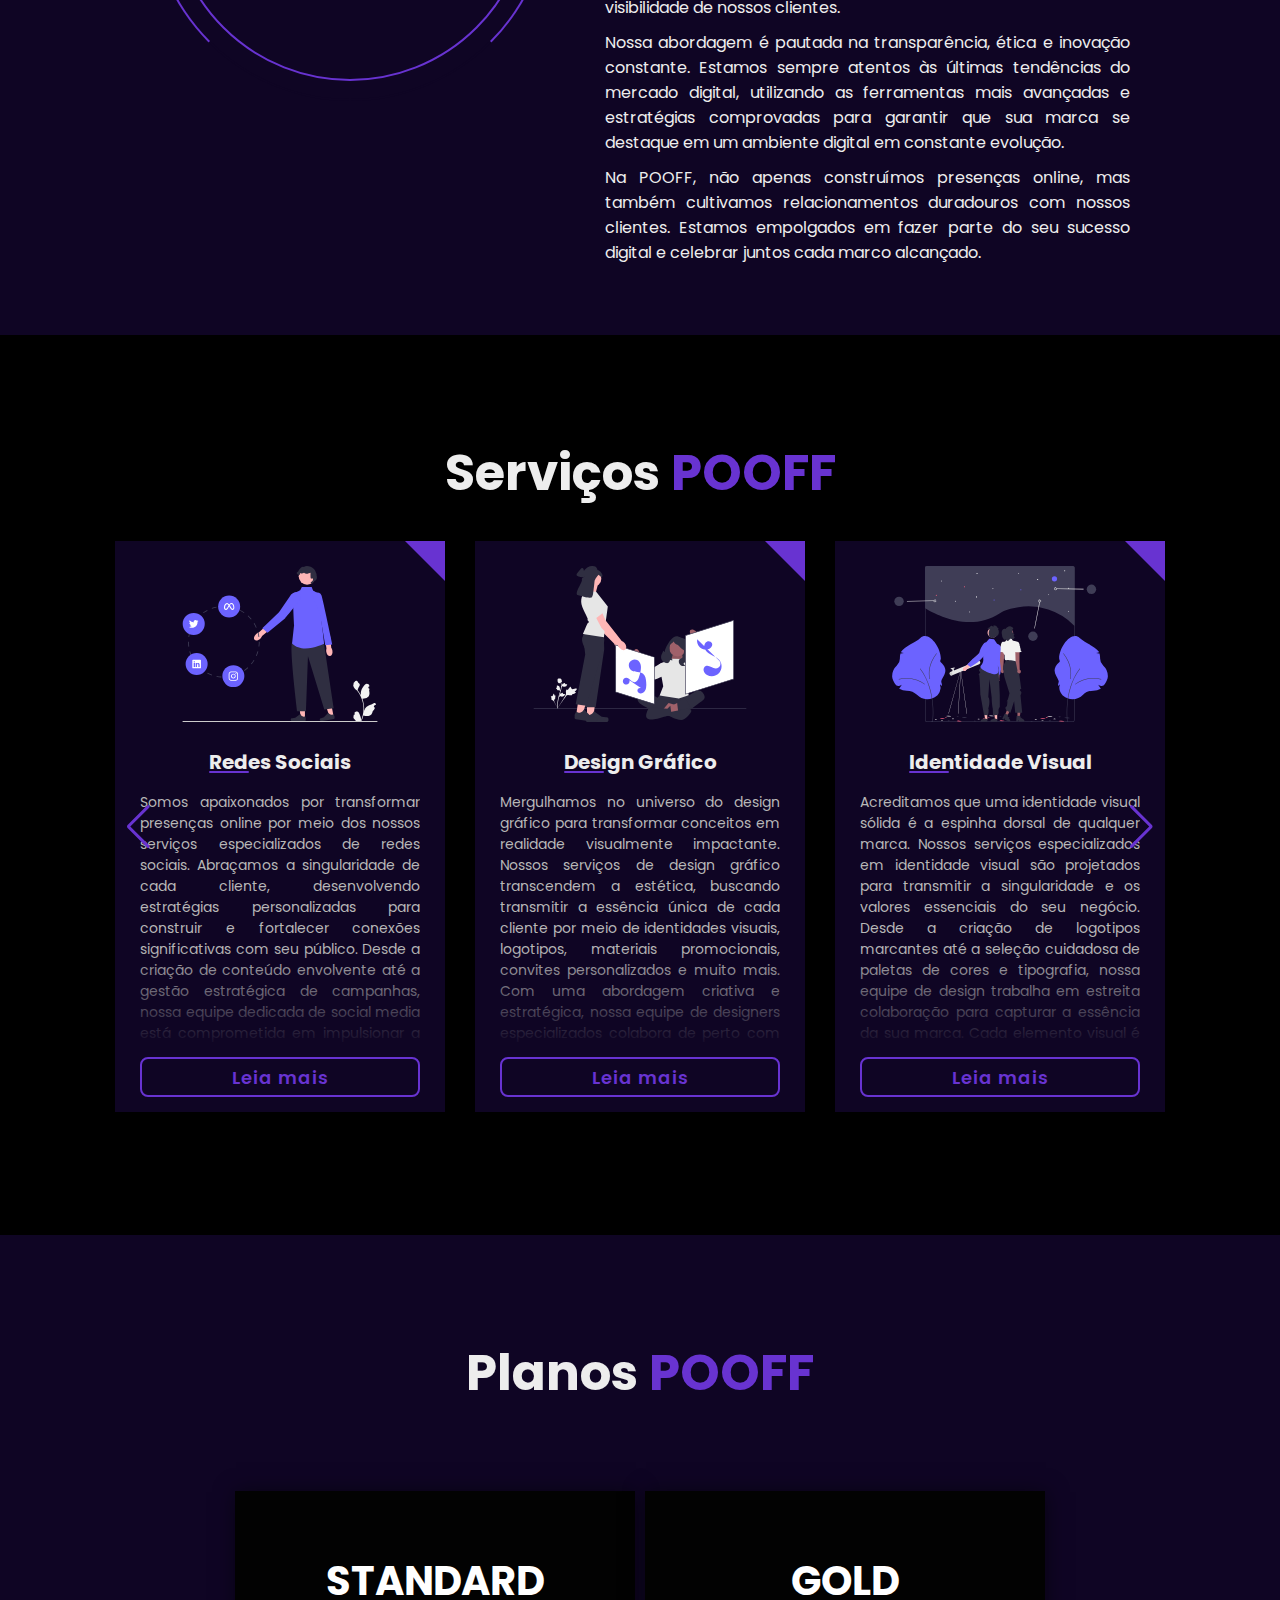
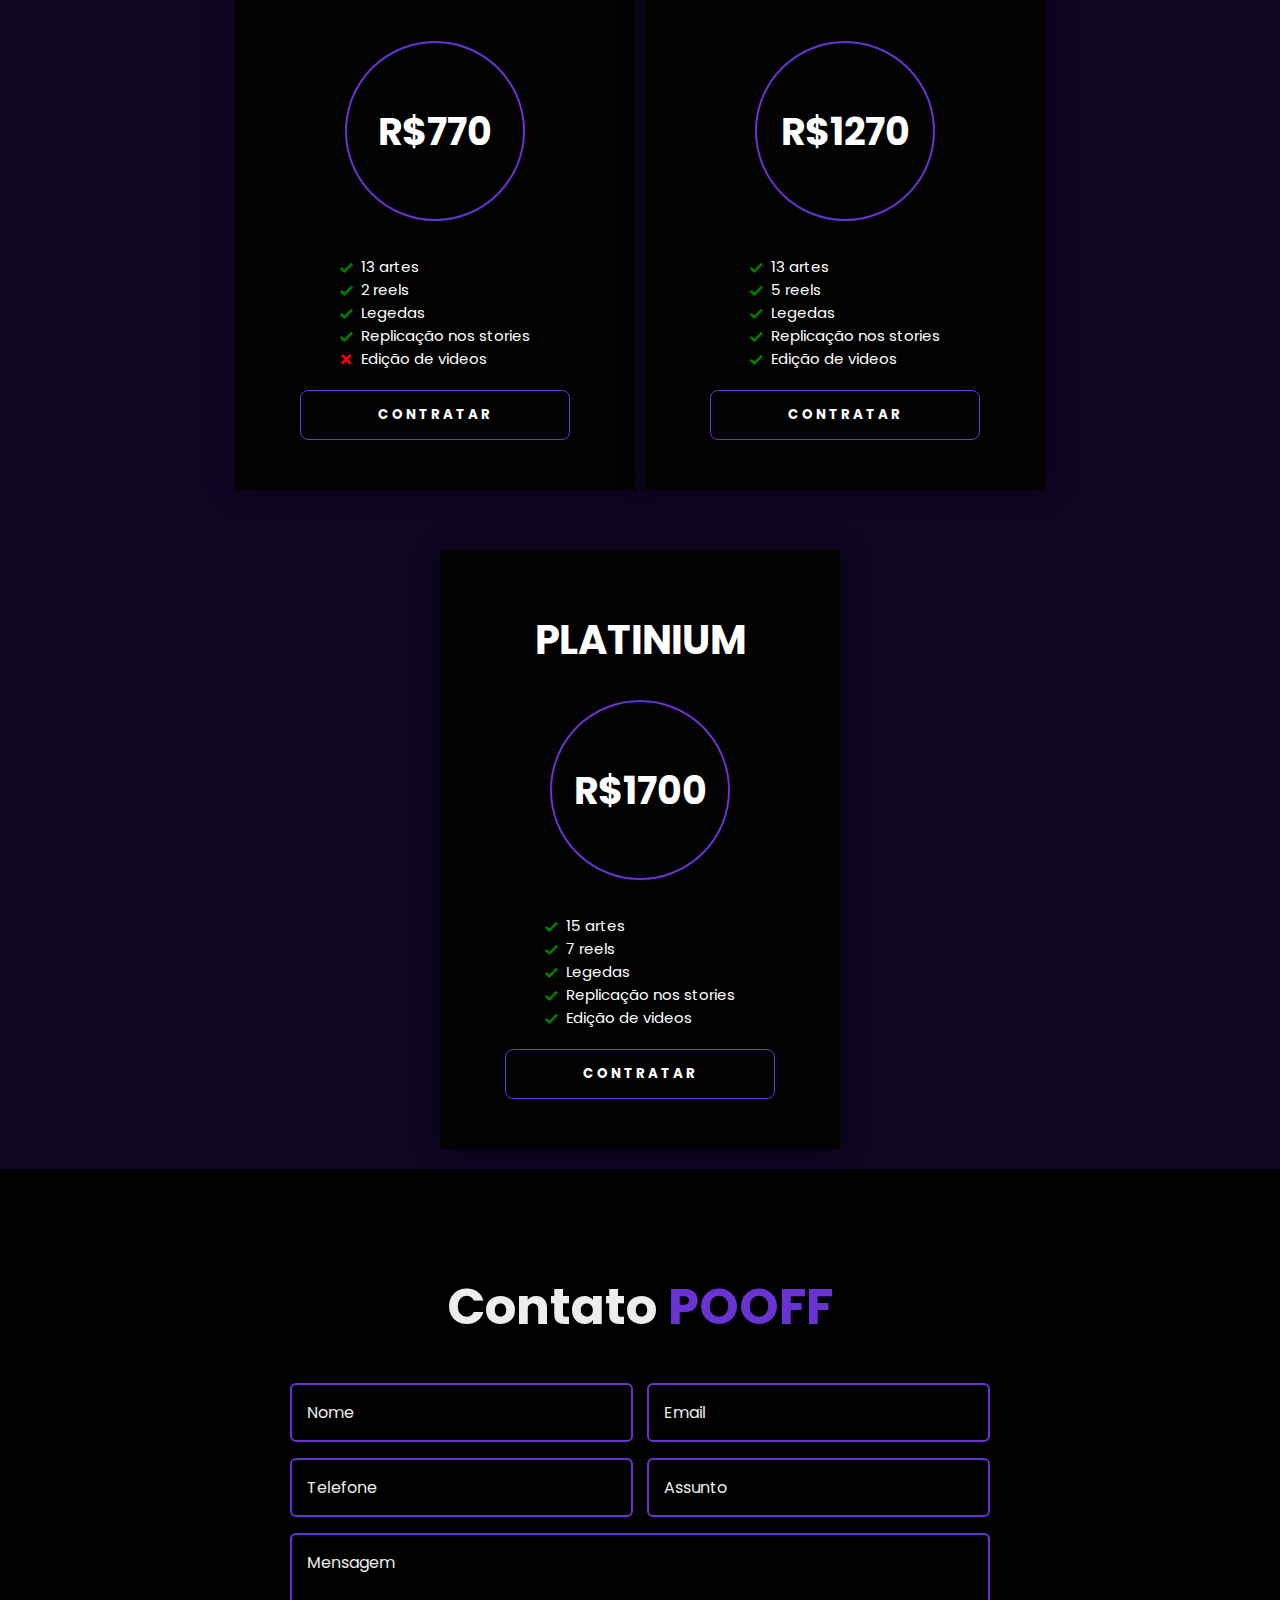
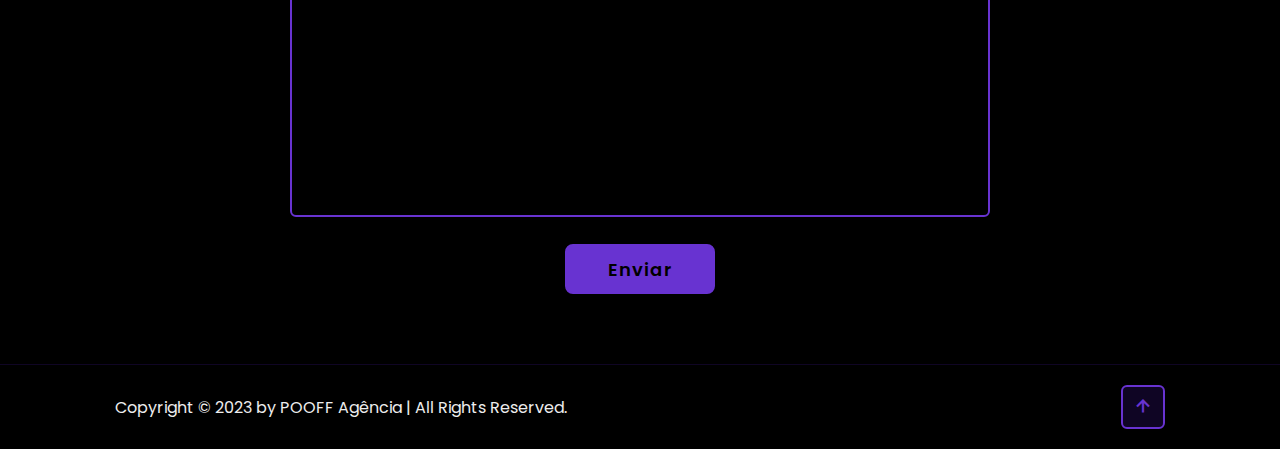
==== commit f37f88b6: "adição do botão do wpp flutuante" ====
--- a/index.html
+++ b/index.html
@@ -495,6 +495,12 @@
         </div>
     </footer>
 
+    <a href="https://wa.me/5521993068832" target="_blank" class="content-btn-wpp">
+        <div class="pulsar">
+            <i class='bx bxl-whatsapp'></i>
+        </div>
+    </a>
+
     <dialog class="dialog_modal">
         <div class="conteiner_card_modal">
             <div class="card active" style="width: 40%;">
--- a/css/style.css
+++ b/css/style.css
@@ -918,3 +918,68 @@
     background-color: var(--light-purple);
     color: var(--black);
 }
+
+.content-btn-wpp {
+    position: fixed;
+    right: 5rem;
+    bottom: 5rem;
+    z-index: 9999;
+}
+
+.pulsar {
+    position: relative;
+    width: 6rem;
+    height: 6rem;
+    background-color: var(--purple);
+    display: flex;
+    justify-content: center;
+    align-items: center;
+    border-radius: 50%;
+}
+
+.pulsar a {
+
+    cursor: pointer;
+}
+
+.pulsar i {
+    color: #fff;
+    font-size: 4rem;
+    background: transparent;
+    cursor: pointer;
+}
+
+.pulsar::before,
+.pulsar::after {
+    content: '';
+    display: block;
+    position: absolute;
+    left: -60px;
+    right: -60px;
+    top: -60px;
+    bottom: -60px;
+    border-radius: 50%;
+    border: 2px solid var(--purple);
+    animation: animarZap 1.5s linear infinite;
+    opacity: 0;
+}
+
+.pulsar::after {
+    animation-delay: .5s;
+}
+
+@keyframes animarZap {
+    0% {
+        transform: scale(0.5);
+        opacity: 0;
+    }
+
+    50% {
+        opacity: 1;
+    }
+
+    100% {
+        transform: scale(1.2);
+        opacity: 0;
+    }
+}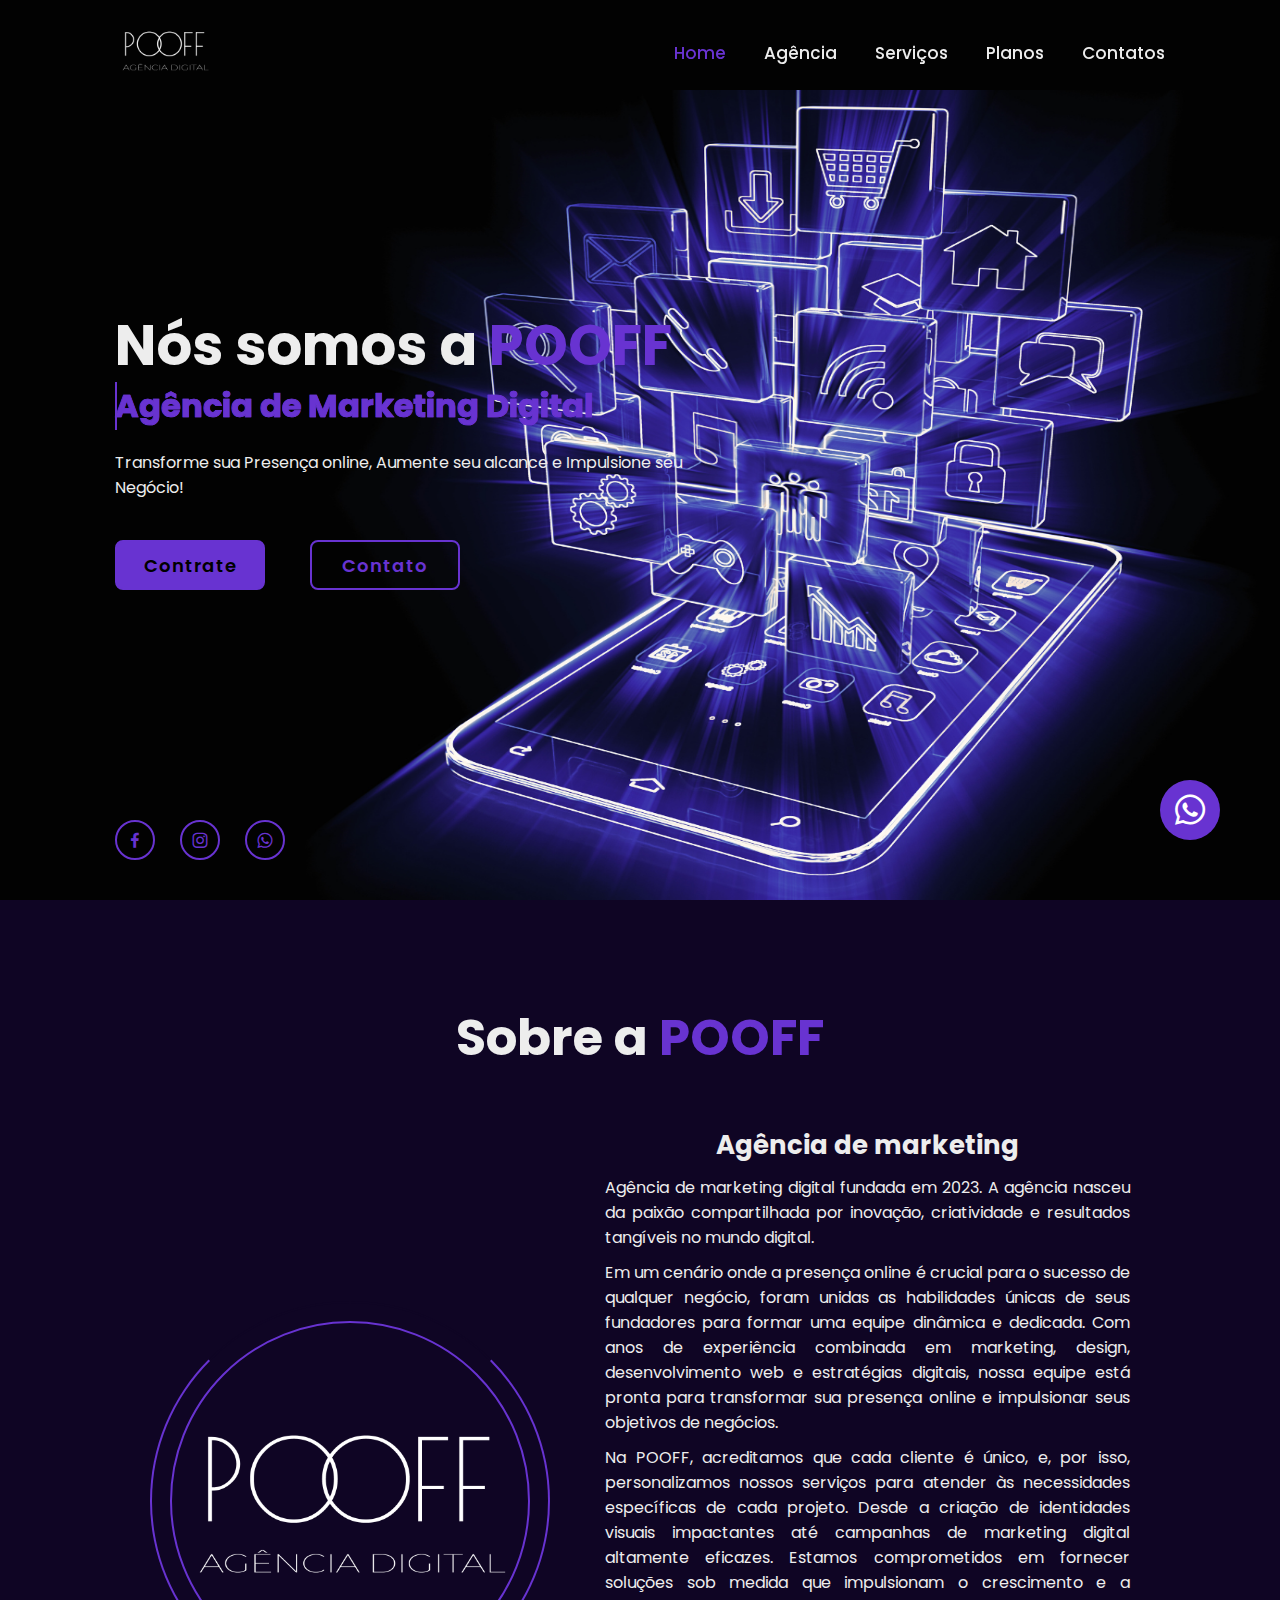
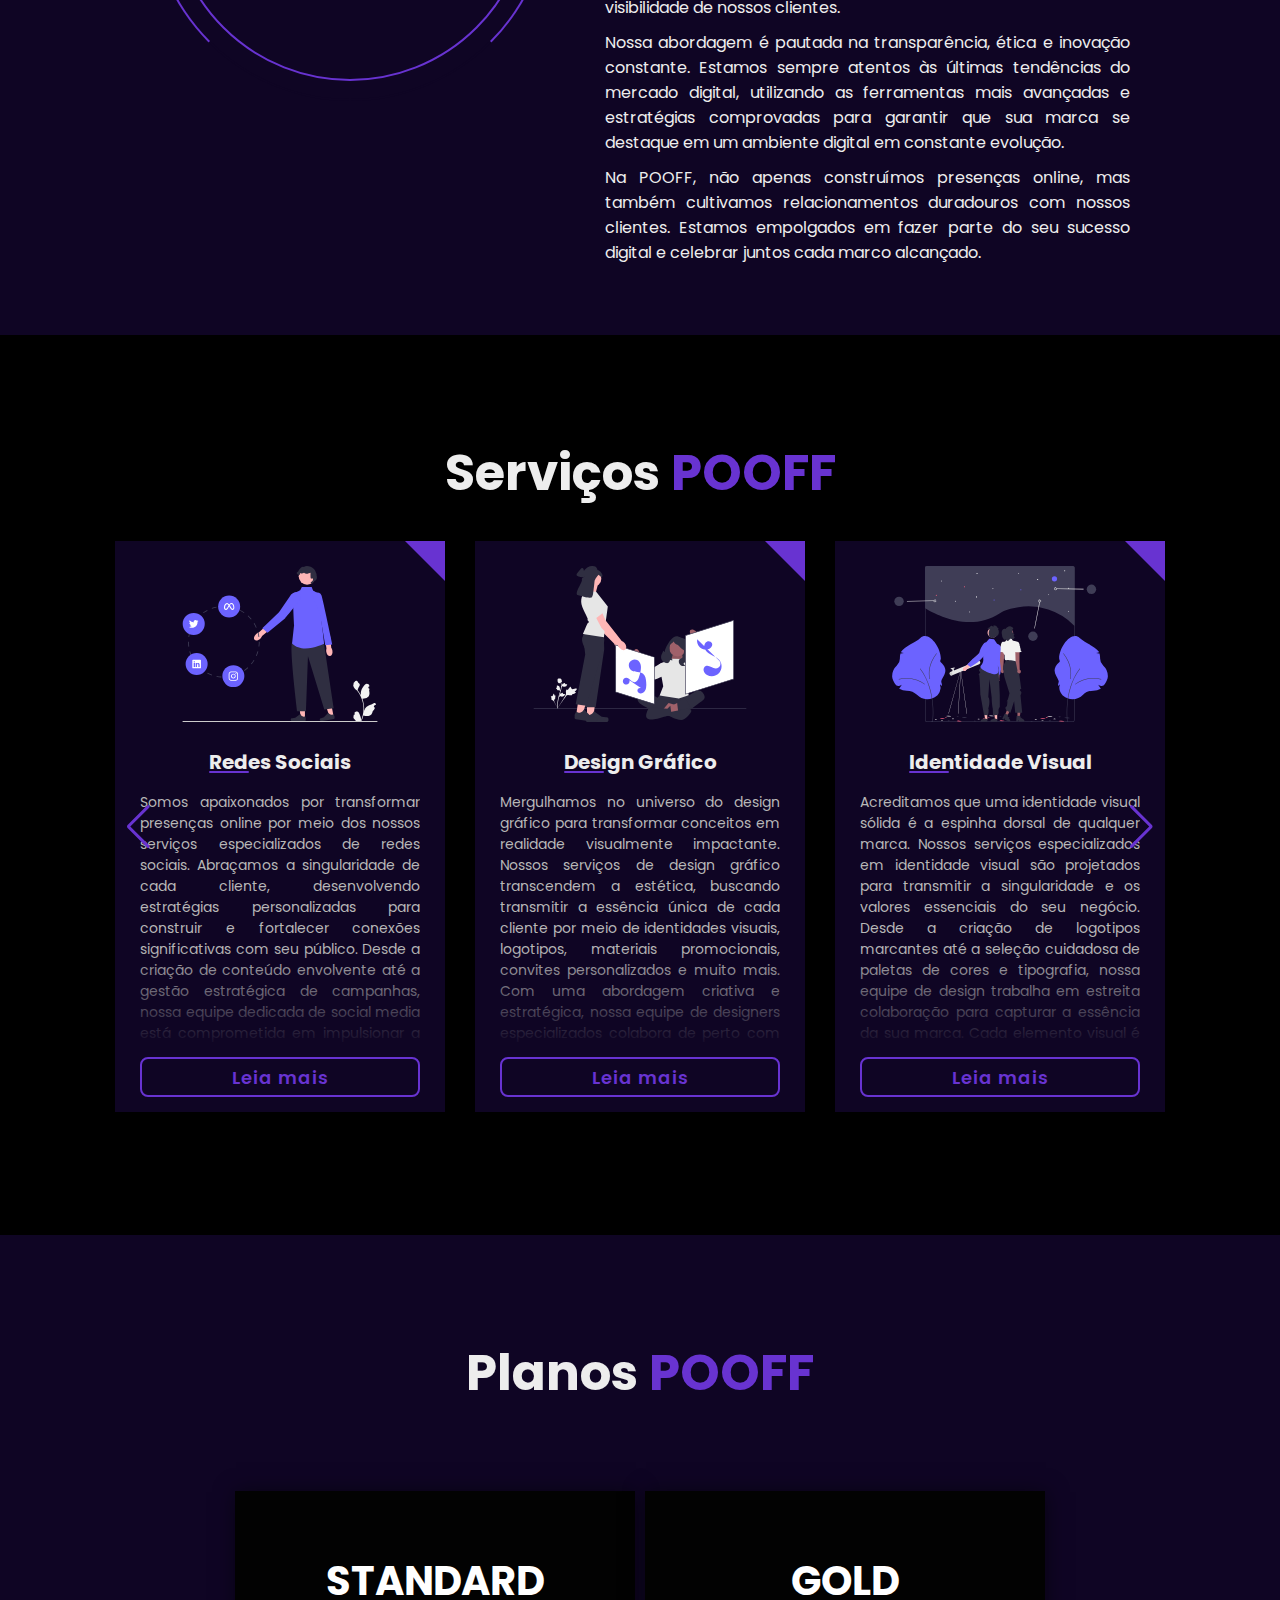
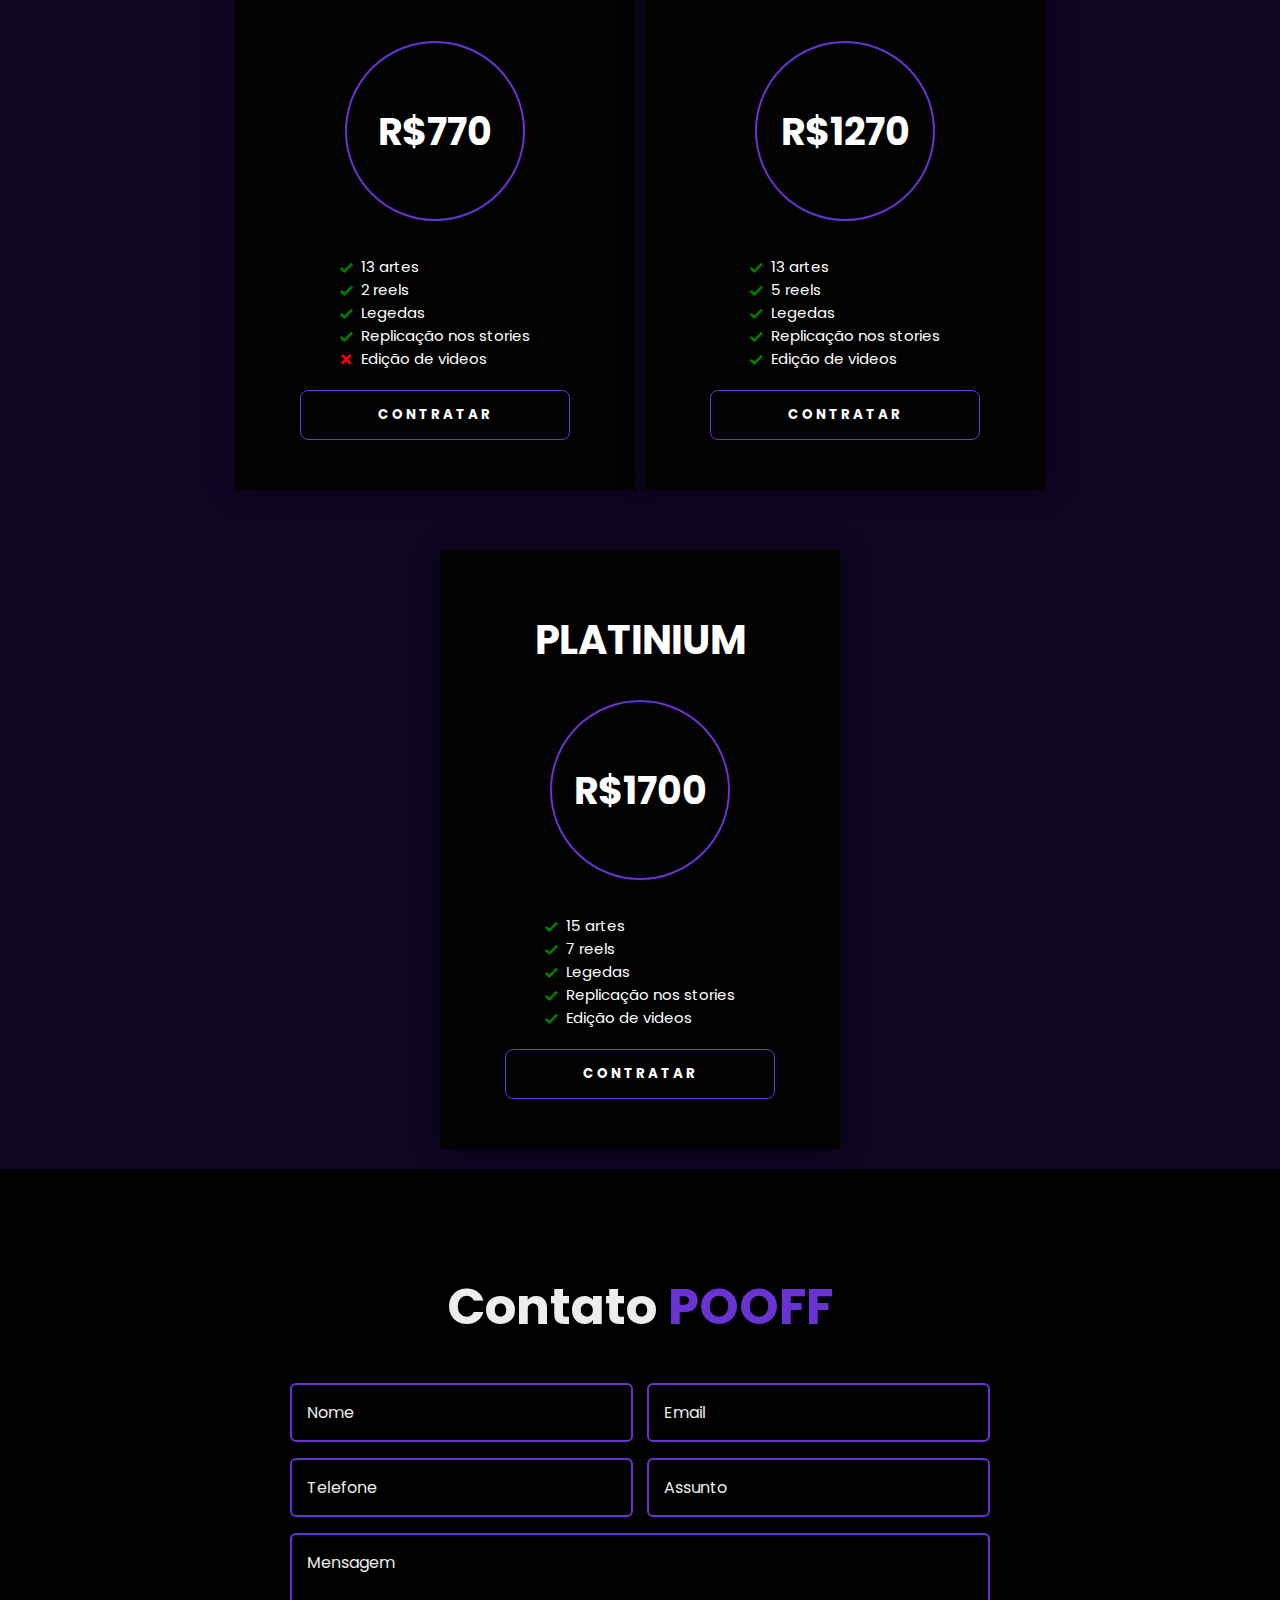
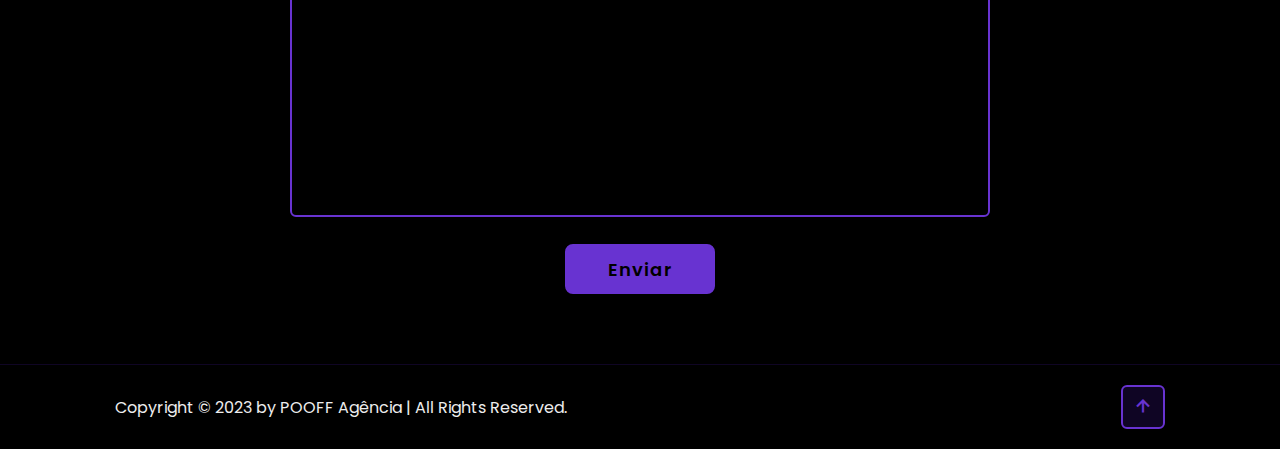
==== commit 82aae42f: "adição de comando para evitar auto preenchimento dos campos do formulario de contato" ====
--- a/index.html
+++ b/index.html
@@ -446,33 +446,35 @@
             <h2 class="heading">Contato <span>POOFF</span></h2>
 
             <form action="https://formsubmit.co/a9f70be4320d952bb9ba4e81ccb29368" method="POST">
-                <input type="hidden" name="_next" value="https://devteodoro.github.io/POOFF/thanks.html">
+                <input type="hidden" name="_next" value="https://agenciapooff.com.br/thanks.html">
                 <input type="hidden" name="_captcha" value="false">
 
                 <div class="input-box">
                     <div class="input-field">
-                        <input type="text" placeholder="Nome" name="name" id="name" required />
+                        <input type="text" placeholder="Nome" name="name" id="name" autocomplete="off" required />
                         <span class="focus"></span>
                     </div>
                     <div class="input-field">
-                        <input type="email" placeholder="Email" name="email" id="email" required />
+                        <input type="email" placeholder="Email" name="email" id="email" autocomplete="off" required />
                         <span class="focus"></span>
                     </div>
                 </div>
 
                 <div class="input-box">
                     <div class="input-field">
-                        <input type="tel" placeholder="Telefone" name="telephone" id="telephone" required />
+                        <input type="tel" placeholder="Telefone" name="telephone" id="telephone" autocomplete="off"
+                            required />
                         <span class="focus"></span>
                     </div>
                     <div class="input-field">
-                        <input type="text" placeholder="Assunto" name="subject" id="subject" required />
+                        <input type="text" placeholder="Assunto" name="subject" id="subject" autocomplete="off"
+                            required />
                         <span class="focus"></span>
                     </div>
                 </div>
 
                 <div class="textarea-field">
-                    <textarea name="message" id="message" cols="30" rows="10" placeholder="Mensagem"
+                    <textarea name="message" id="message" cols="30" rows="10" placeholder="Mensagem" autocomplete="off"
                         required></textarea>
                     <span class="focus"></span>
                 </div>
--- a/css/style.css
+++ b/css/style.css
@@ -921,8 +921,8 @@
 
 .content-btn-wpp {
     position: fixed;
-    right: 5rem;
-    bottom: 5rem;
+    right: 6rem;
+    bottom: 6rem;
     z-index: 9999;
 }
 
@@ -970,7 +970,7 @@
 
 @keyframes animarZap {
     0% {
-        transform: scale(0.5);
+        transform: scale(0.1);
         opacity: 0;
     }
 
@@ -979,7 +979,7 @@
     }
 
     100% {
-        transform: scale(1.2);
+        transform: scale(1.0);
         opacity: 0;
     }
 }